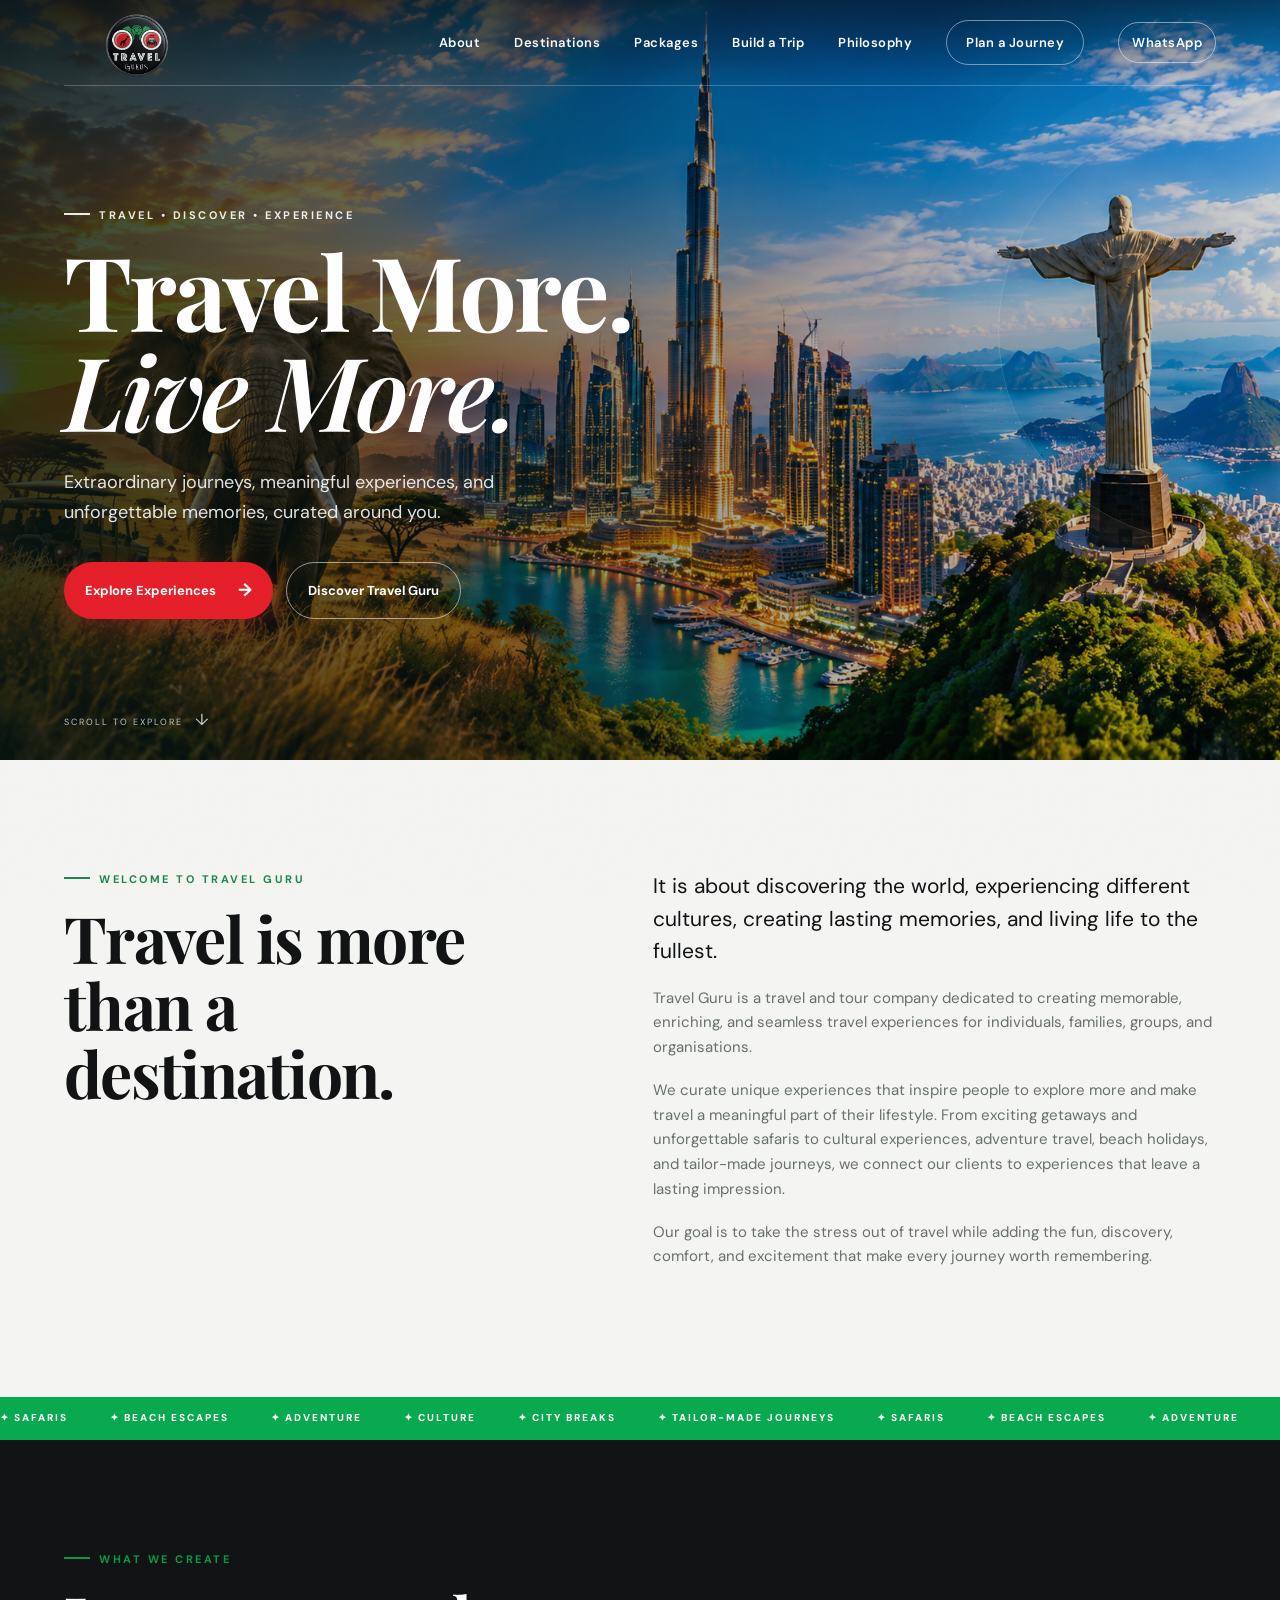
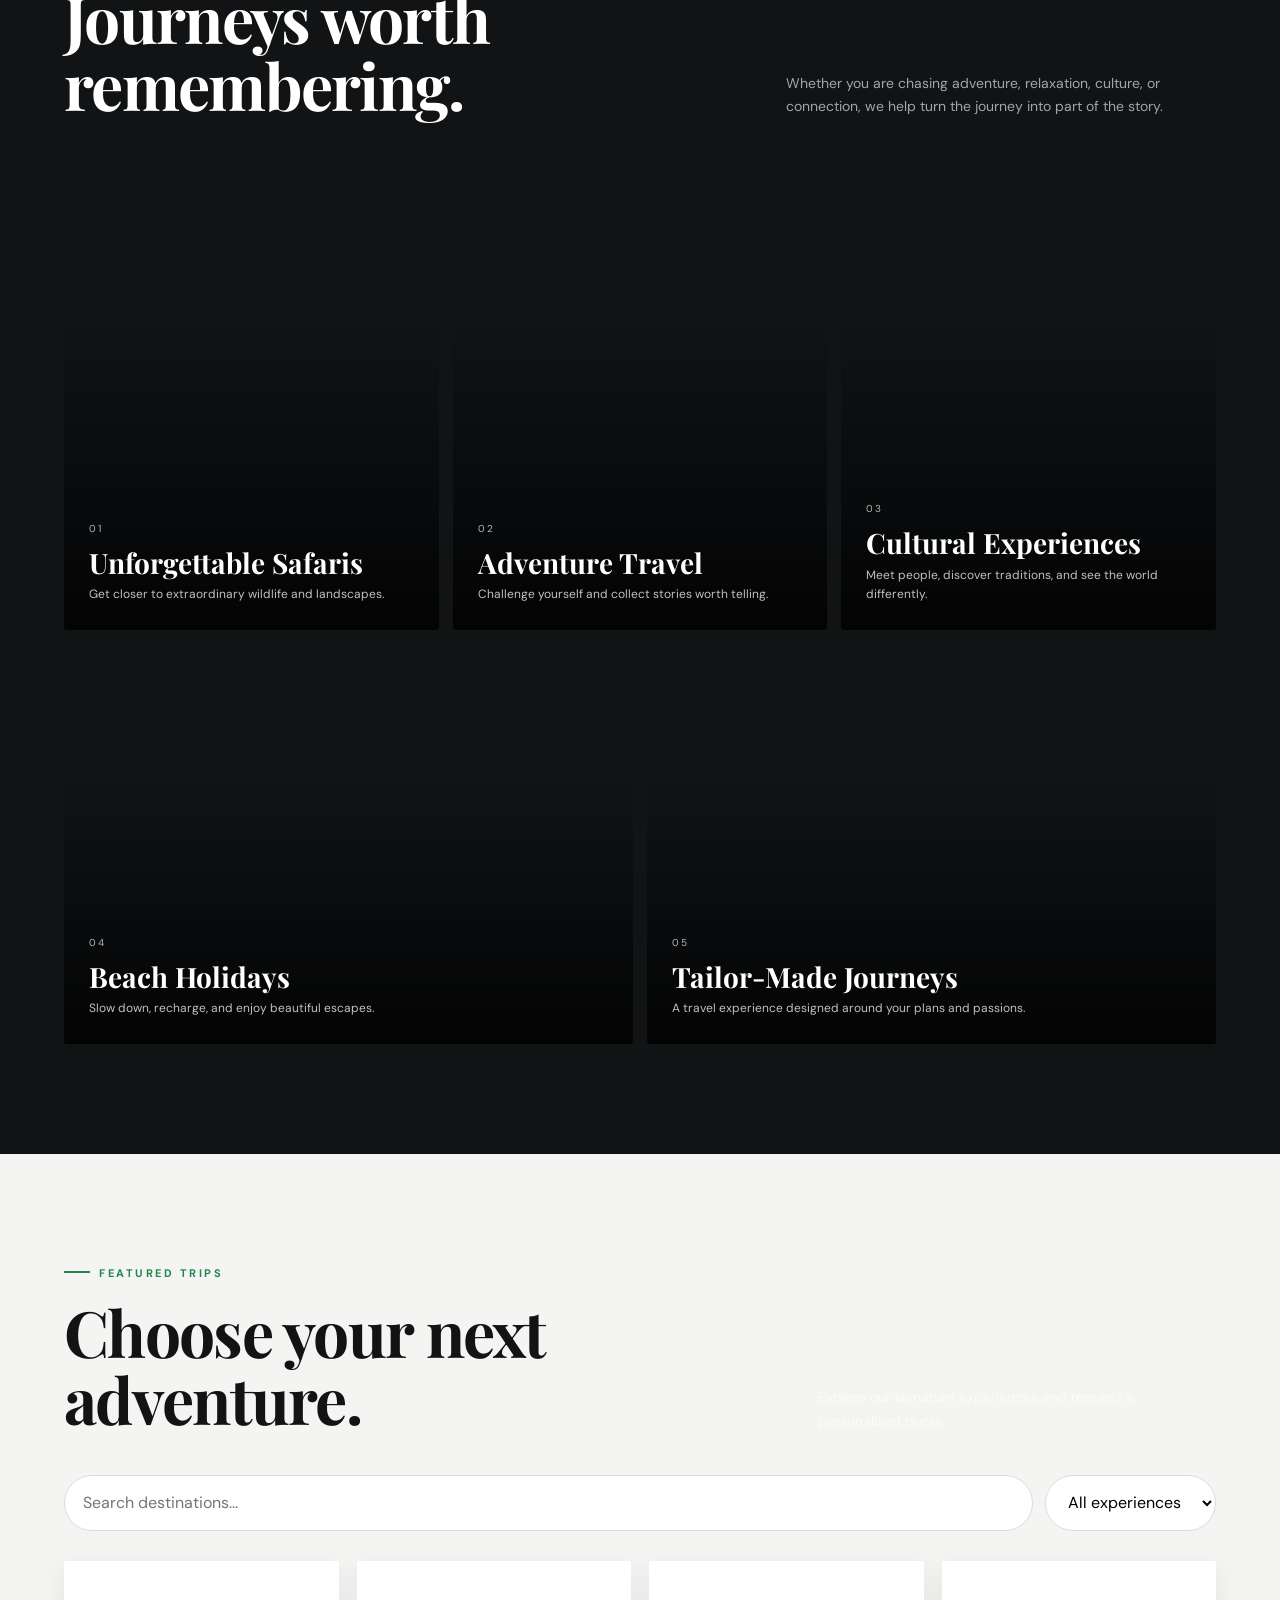
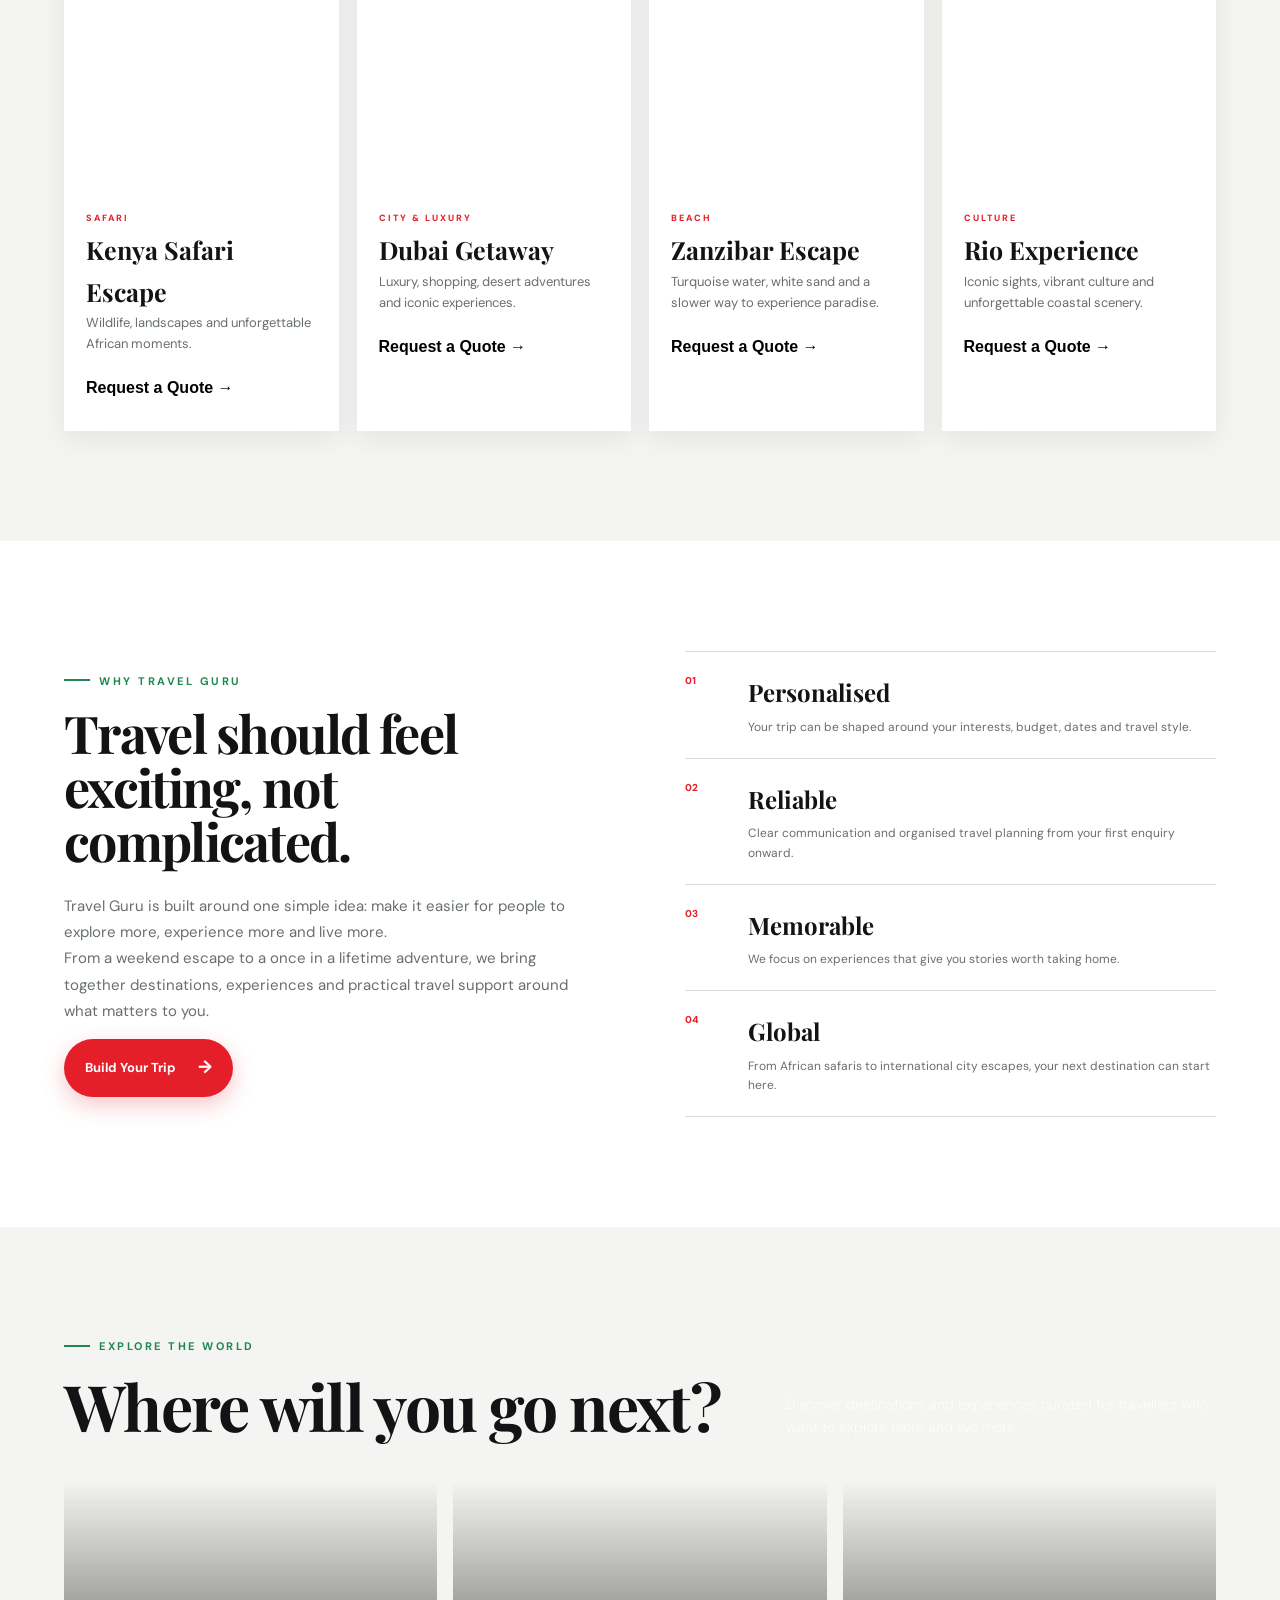
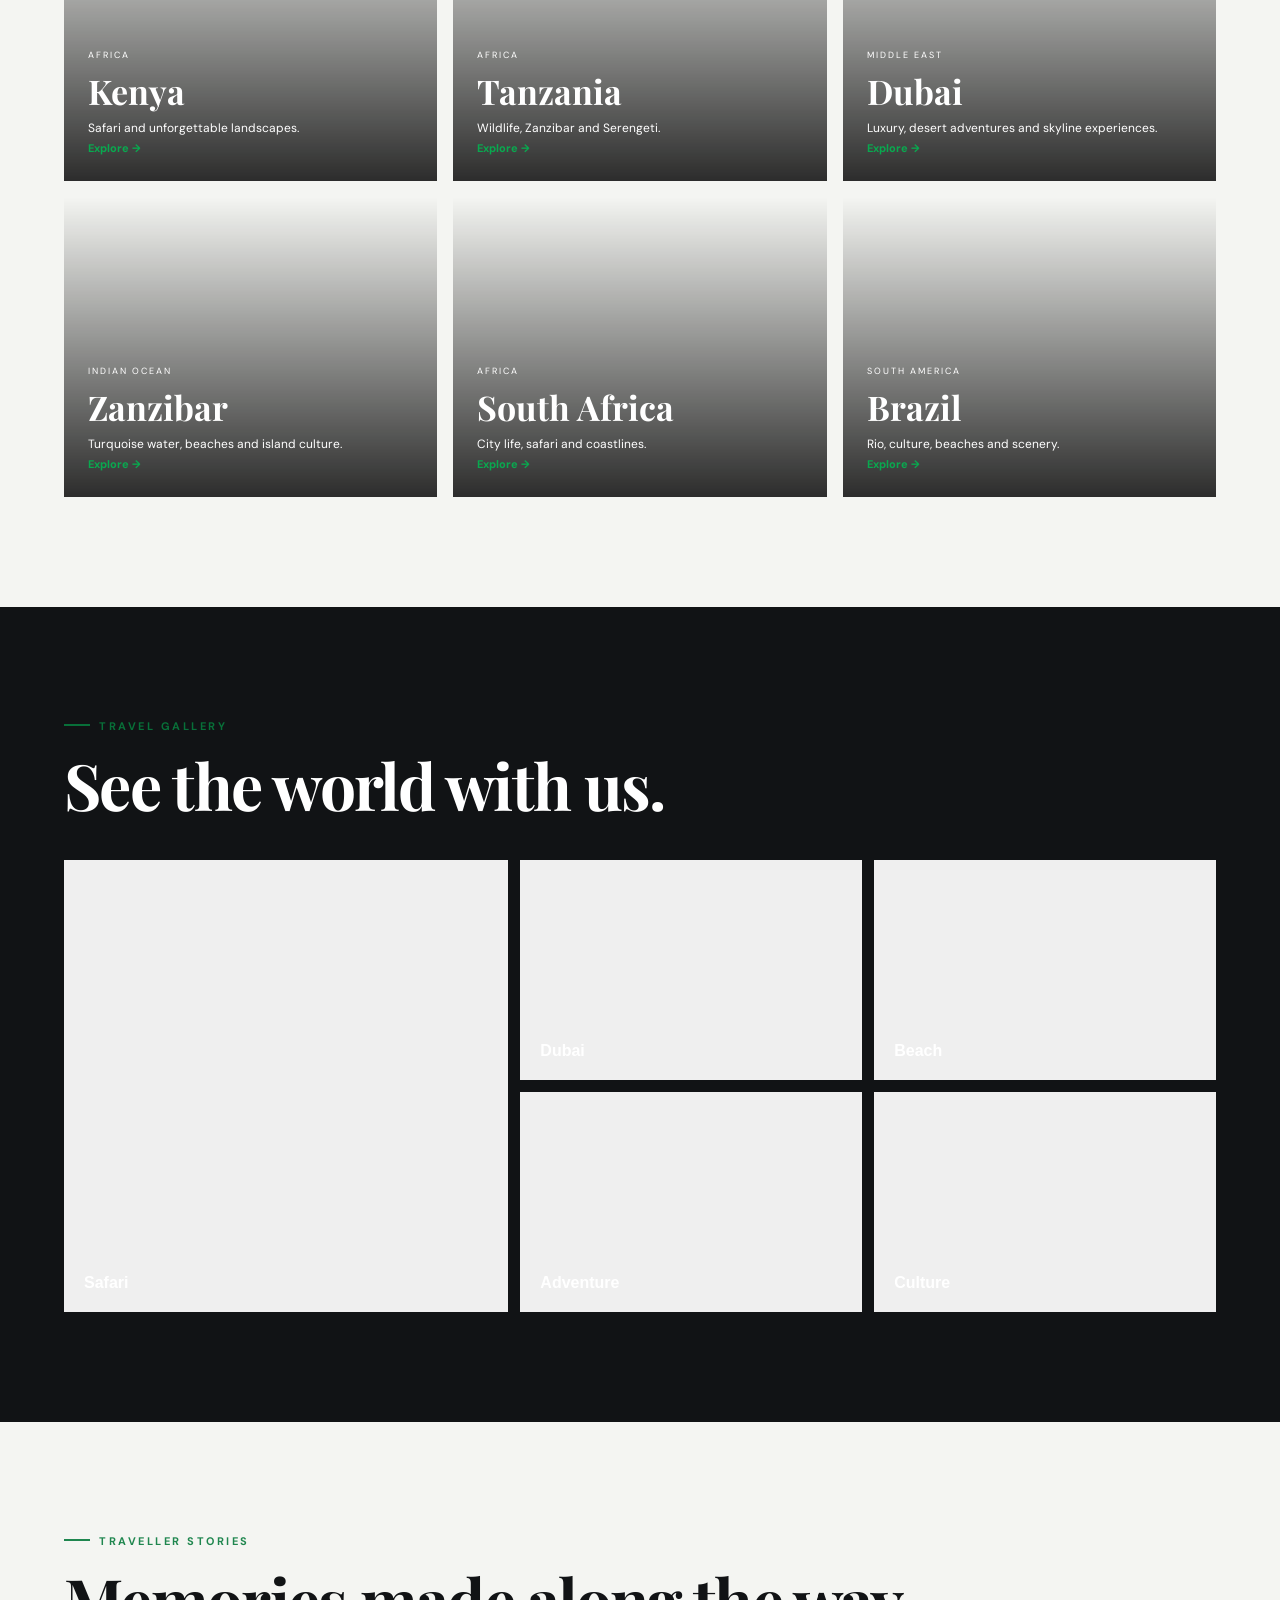
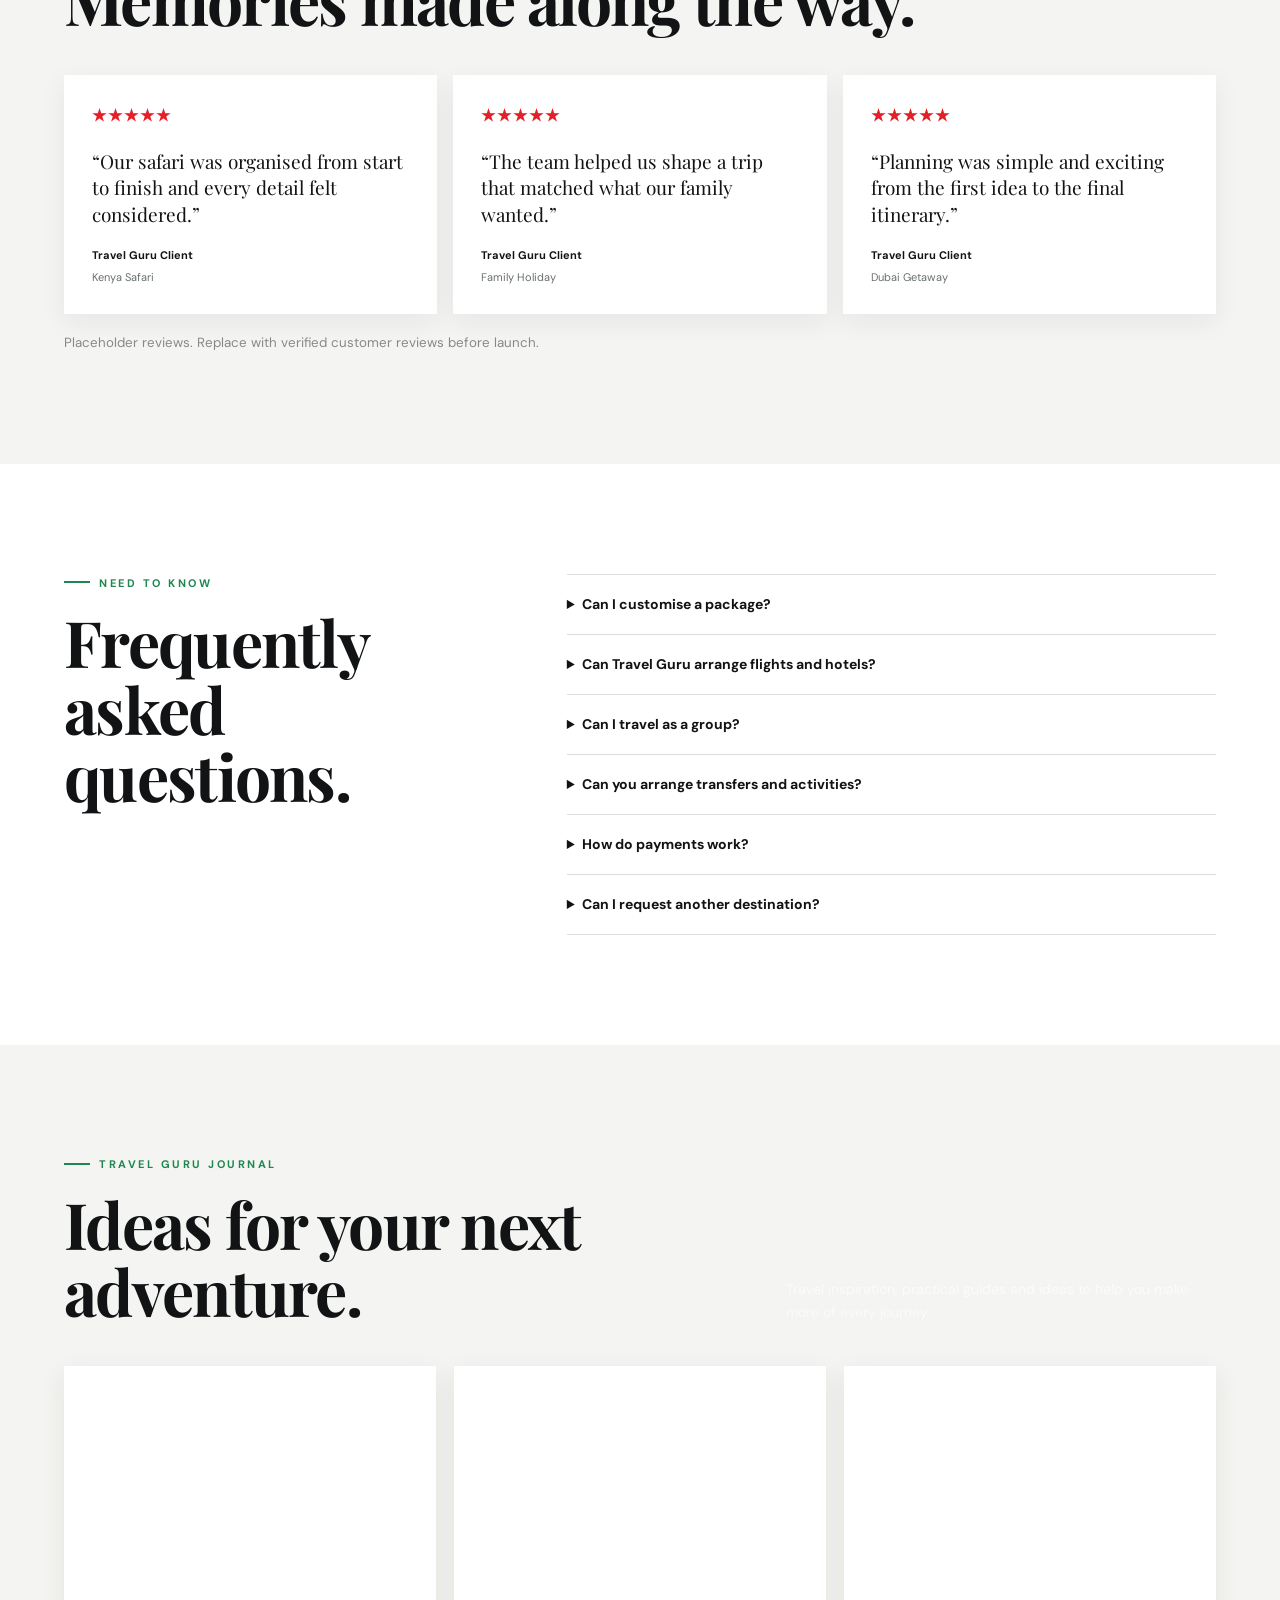
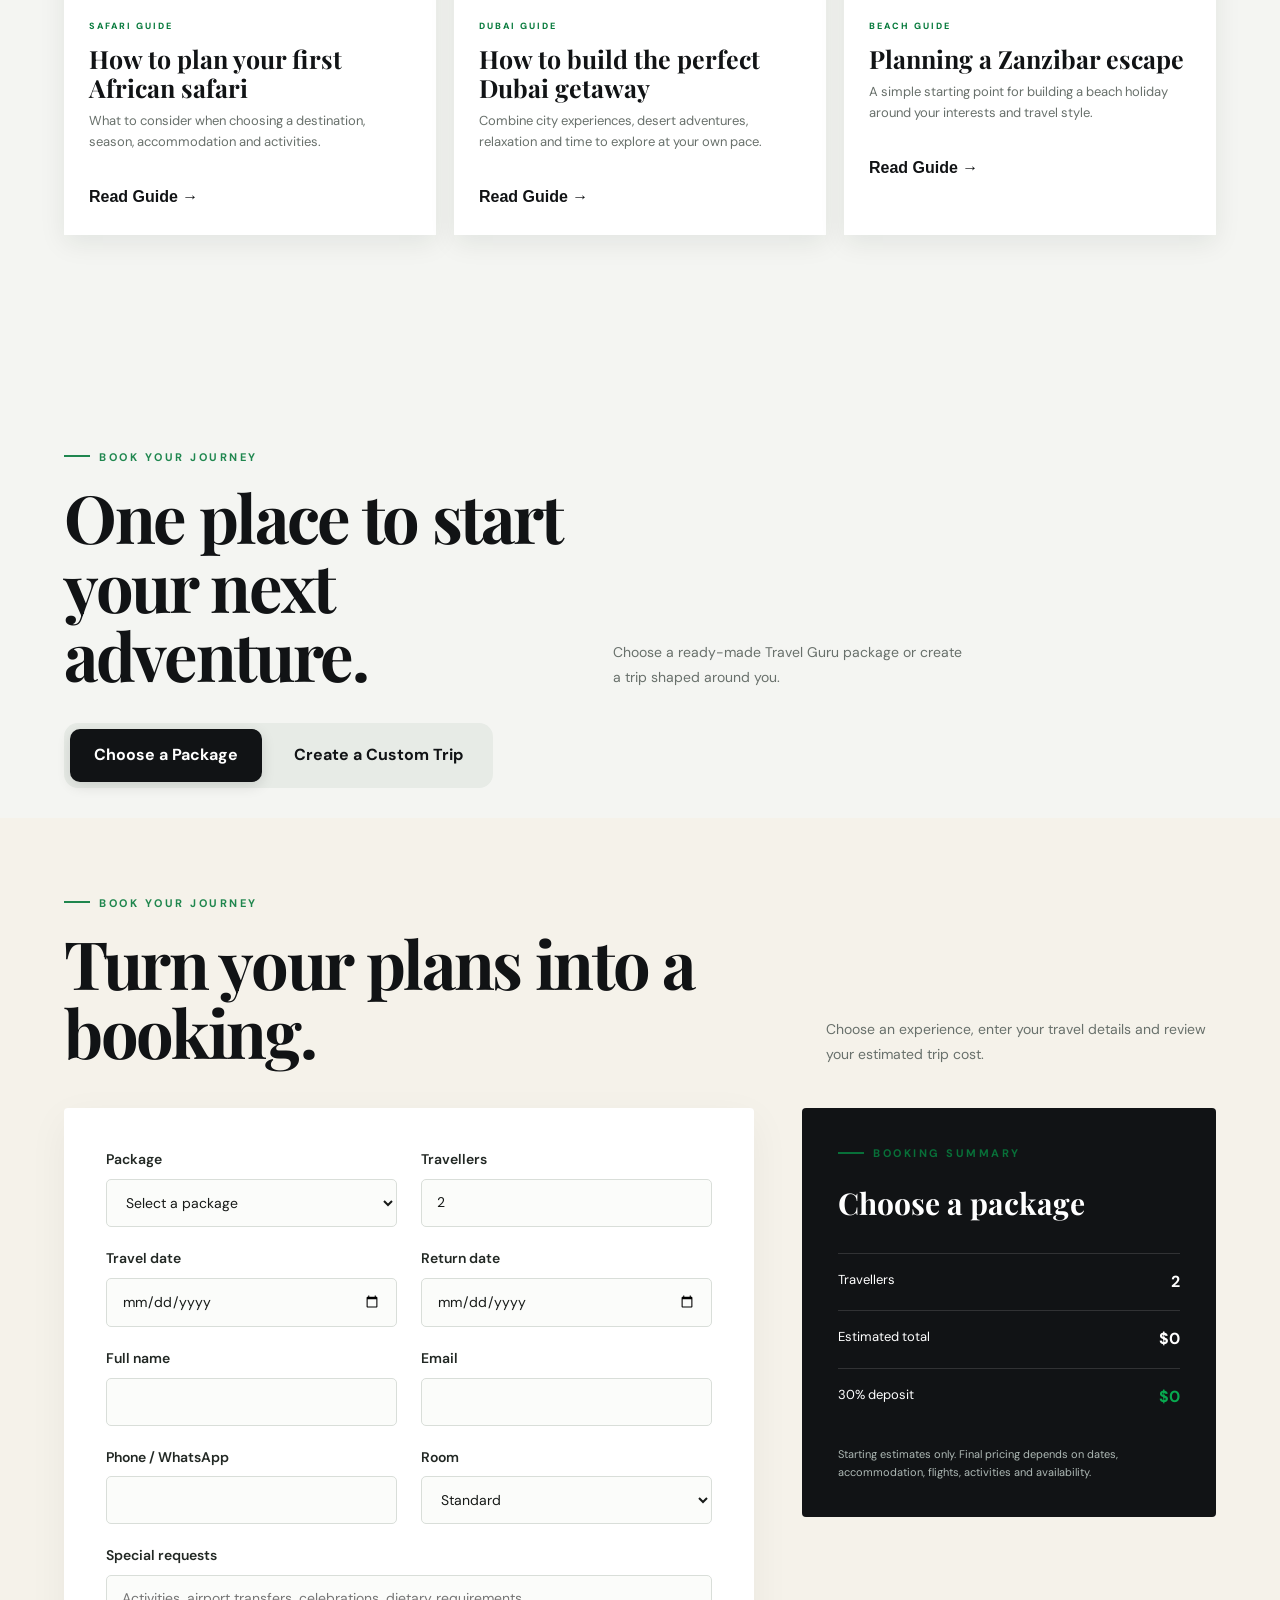
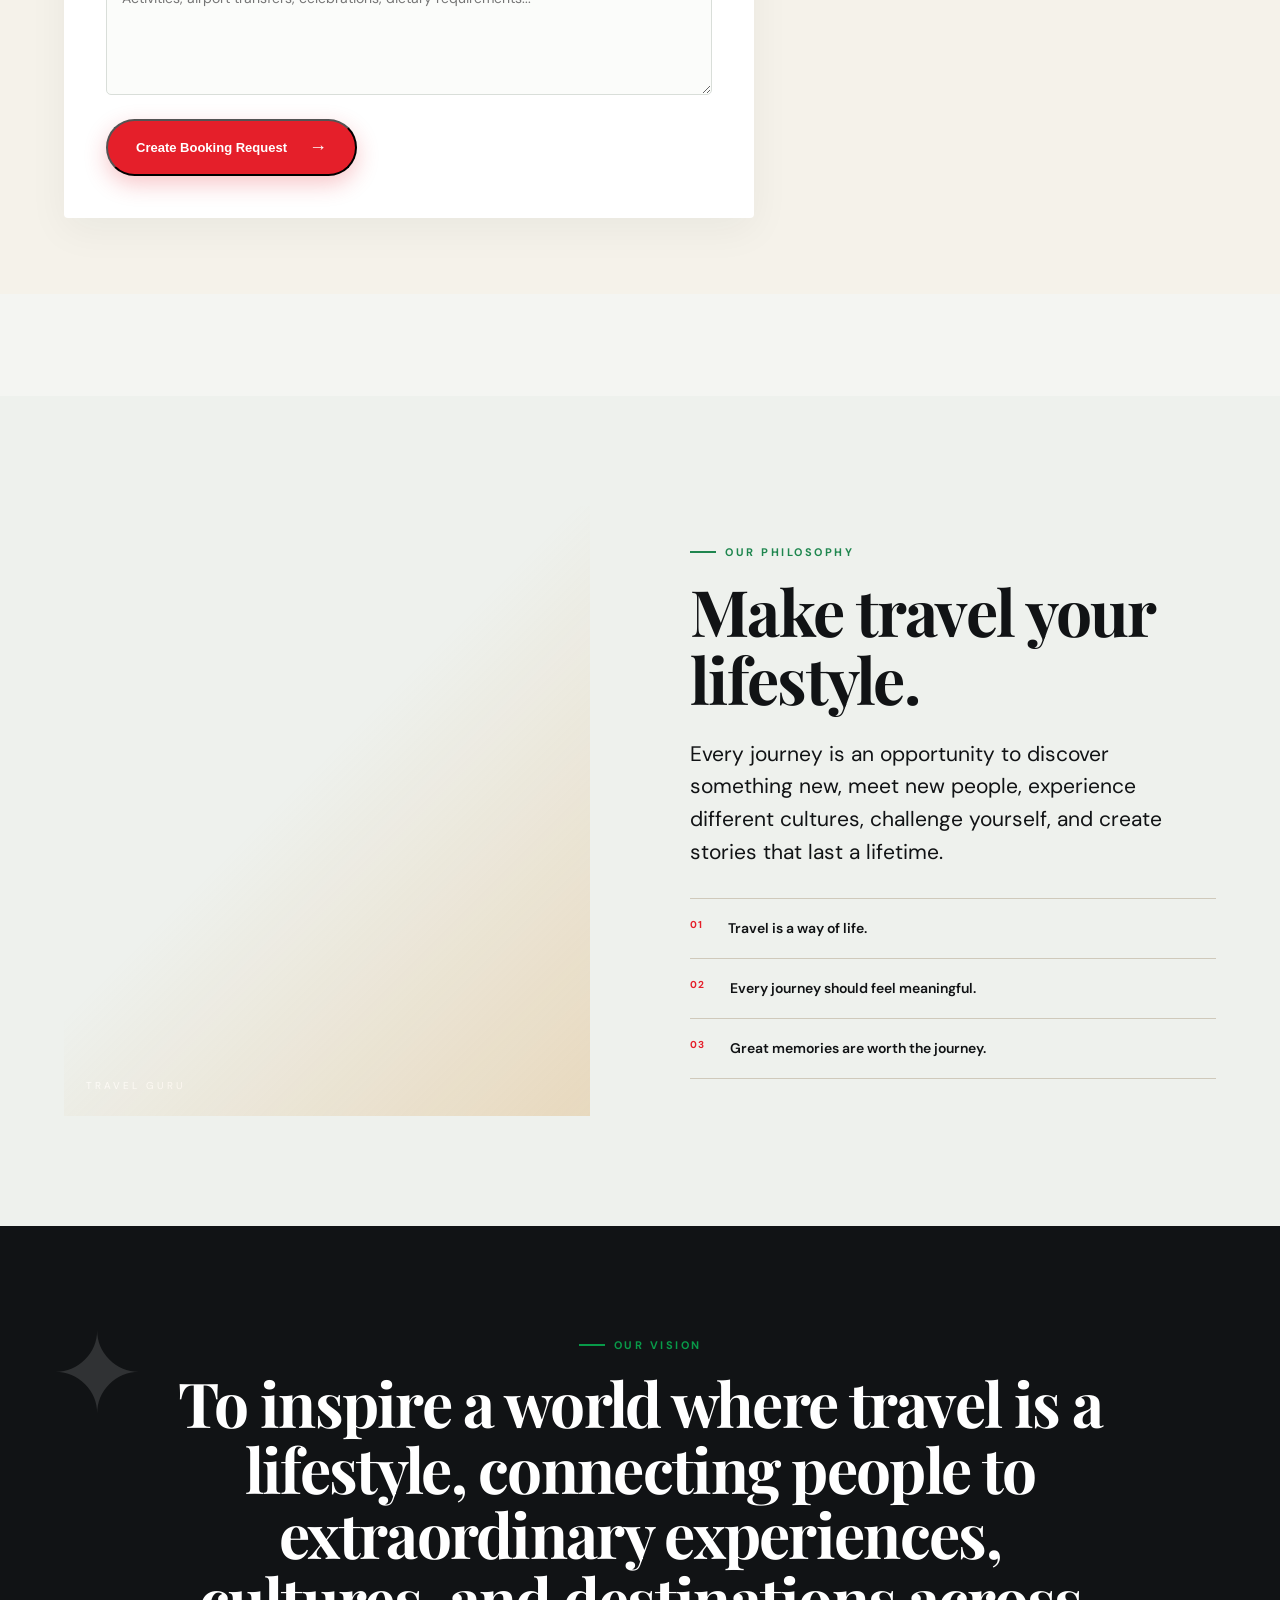
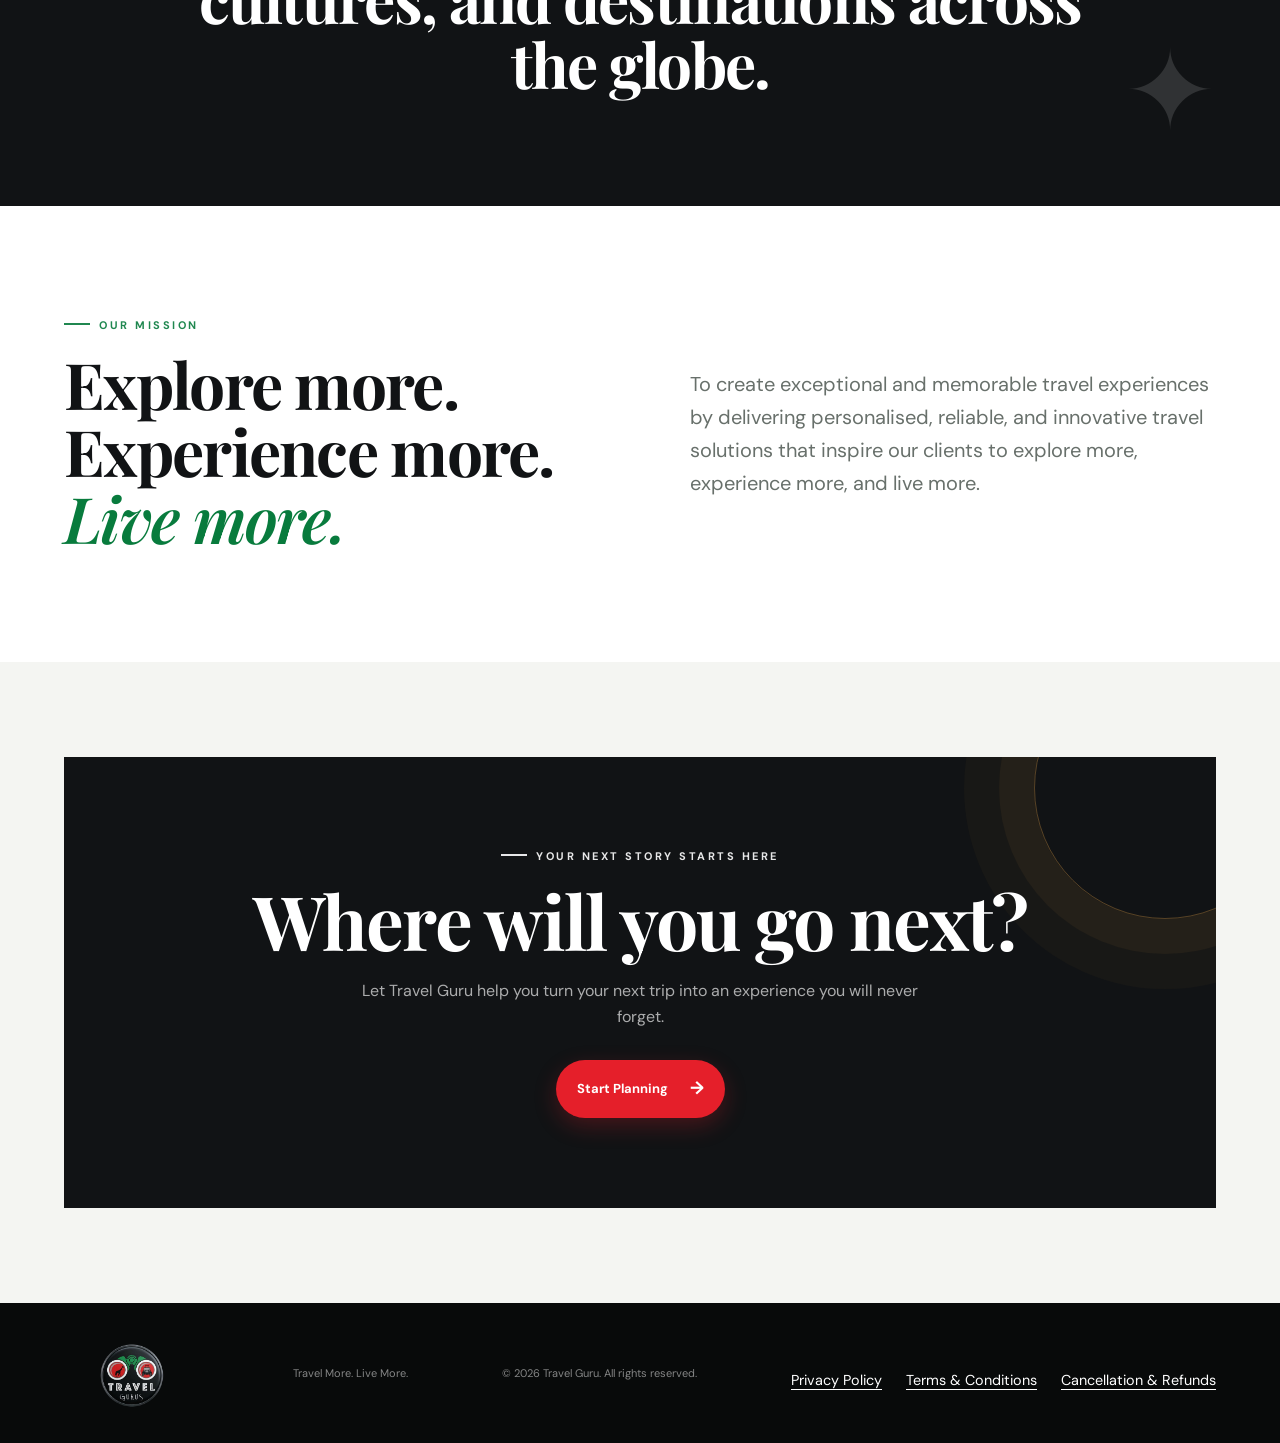
==== index.html @ ee752997 "Add files via upload" ====
<!DOCTYPE html>
<html lang="en">
<head>
  <meta charset="UTF-8">
  <meta name="viewport" content="width=device-width, initial-scale=1.0">
  <meta name="description" content="Travel Guru, Travel More. Live More. Discover extraordinary destinations, cultures and unforgettable experiences.">
  <title>Travel Guru | Travel More. Live More.</title>
  <link rel="preconnect" href="https://fonts.googleapis.com">
  <link rel="preconnect" href="https://fonts.gstatic.com" crossorigin>
  <link href="https://fonts.googleapis.com/css2?family=DM+Sans:wght@400;500;600;700&family=Playfair+Display:wght@600;700&display=swap" rel="stylesheet">
  <link rel="stylesheet" href="style.css"> <link rel="stylesheet" href="legal.css">
</head>
<body>
  <header class="site-header" id="top">
    <nav class="nav container">
      <a class="brand logo-brand" href="#top" aria-label="Travel Guru home"><img src="travel-guru-logo.png" alt="Travel Guru"></a>
      <button class="menu-toggle" aria-label="Open navigation" aria-expanded="false">☰</button>
      <div class="nav-links">
        <a href="#about">About</a><a href="#destinations">Destinations</a><a href="#packages">Packages</a><a href="#trip-builder">Build a Trip</a>
        <a href="#philosophy">Philosophy</a>
        <a href="#booking" class="nav-cta">Plan a Journey</a><a class="nav-wa" id="navWhatsApp" href="#" target="_blank" rel="noopener">WhatsApp</a>
      </div>
    </nav>
  </header>

  <main>
    <section class="hero">
      <div class="hero-overlay"></div>
      <div class="container hero-content">
        <p class="eyebrow">TRAVEL • DISCOVER • EXPERIENCE</p>
        <h1>Travel More.<br><em>Live More.</em></h1>
        <p class="hero-text">Extraordinary journeys, meaningful experiences, and unforgettable memories, curated around you.</p>
        <div class="hero-actions">
          <a href="#experiences" class="btn btn-primary">Explore Experiences <span>→</span></a>
          <a href="#about" class="btn btn-ghost">Discover Travel Guru</a>
        </div>
      </div>
      <div class="scroll-hint">SCROLL TO EXPLORE <span>↓</span></div>
    </section>

    <section class="intro section" id="about">
      <div class="container intro-grid">
        <div>
          <p class="eyebrow accent">WELCOME TO TRAVEL GURU</p>
          <h2>Travel is more than a destination.</h2>
        </div>
        <div class="intro-copy">
          <p class="lead">It is about discovering the world, experiencing different cultures, creating lasting memories, and living life to the fullest.</p>
          <p>Travel Guru is a travel and tour company dedicated to creating memorable, enriching, and seamless travel experiences for individuals, families, groups, and organisations.</p>
          <p>We curate unique experiences that inspire people to explore more and make travel a meaningful part of their lifestyle. From exciting getaways and unforgettable safaris to cultural experiences, adventure travel, beach holidays, and tailor-made journeys, we connect our clients to experiences that leave a lasting impression.</p>
          <p>Our goal is to take the stress out of travel while adding the fun, discovery, comfort, and excitement that make every journey worth remembering.</p>
        </div>
      </div>
    </section>


    <div class="ticker" aria-label="Travel Guru experiences">
      <div class="ticker-track">
        <span>✦ SAFARIS</span><span>✦ BEACH ESCAPES</span><span>✦ ADVENTURE</span><span>✦ CULTURE</span><span>✦ CITY BREAKS</span><span>✦ TAILOR-MADE JOURNEYS</span>
        <span>✦ SAFARIS</span><span>✦ BEACH ESCAPES</span><span>✦ ADVENTURE</span><span>✦ CULTURE</span><span>✦ CITY BREAKS</span><span>✦ TAILOR-MADE JOURNEYS</span>
      </div>
    </div>

    <section class="experiences section" id="experiences">
      <div class="container">
        <div class="section-heading">
          <div>
            <p class="eyebrow">WHAT WE CREATE</p>
            <h2>Journeys worth remembering.</h2>
          </div>
          <p>Whether you are chasing adventure, relaxation, culture, or connection, we help turn the journey into part of the story.</p>
        </div>
        <div class="cards">
          <article class="experience-card card-safari">
            <div class="card-shade"></div>
            <div class="card-content">
              <span>01</span>
              <h3>Unforgettable Safaris</h3>
              <p>Get closer to extraordinary wildlife and landscapes.</p>
            </div>
          </article>
          <article class="experience-card card-adventure">
            <div class="card-shade"></div>
            <div class="card-content">
              <span>02</span>
              <h3>Adventure Travel</h3>
              <p>Challenge yourself and collect stories worth telling.</p>
            </div>
          </article>
          <article class="experience-card card-culture">
            <div class="card-shade"></div>
            <div class="card-content">
              <span>03</span>
              <h3>Cultural Experiences</h3>
              <p>Meet people, discover traditions, and see the world differently.</p>
            </div>
          </article>
          <article class="experience-card card-beach">
            <div class="card-shade"></div>
            <div class="card-content">
              <span>04</span>
              <h3>Beach Holidays</h3>
              <p>Slow down, recharge, and enjoy beautiful escapes.</p>
            </div>
          </article>
          <article class="experience-card card-tailor">
            <div class="card-shade"></div>
            <div class="card-content">
              <span>05</span>
              <h3>Tailor-Made Journeys</h3>
              <p>A travel experience designed around your plans and passions.</p>
            </div>
          </article>
        </div>
      </div>
    </section>

    <section class="packages section" id="packages"><div class="container"><div class="section-heading dark-heading"><div><p class="eyebrow accent">FEATURED TRIPS</p><h2>Choose your next adventure.</h2></div><p>Explore our signature experiences and request a personalised quote.</p></div><div class="package-tools"><input id="packageSearch" type="search" placeholder="Search destinations..."><select id="packageType"><option value="all">All experiences</option><option value="safari">Safari</option><option value="city">City & Luxury</option><option value="beach">Beach</option><option value="culture">Culture</option></select></div><div class="package-grid" id="packageGrid">
<article class="package-card" data-type="safari" data-search="kenya safari"><div class="package-photo kenya"></div><div class="package-body"><span class="package-tag">SAFARI</span><h3>Kenya Safari Escape</h3><p>Wildlife, landscapes and unforgettable African moments.</p><button class="package-btn" data-destination="Kenya Safari">Request a Quote →</button></div></article>
<article class="package-card" data-type="city" data-search="dubai uae luxury"><div class="package-photo dubai"></div><div class="package-body"><span class="package-tag">CITY & LUXURY</span><h3>Dubai Getaway</h3><p>Luxury, shopping, desert adventures and iconic experiences.</p><button class="package-btn" data-destination="Dubai">Request a Quote →</button></div></article>
<article class="package-card" data-type="beach" data-search="zanzibar beach"><div class="package-photo zanzibar"></div><div class="package-body"><span class="package-tag">BEACH</span><h3>Zanzibar Escape</h3><p>Turquoise water, white sand and a slower way to experience paradise.</p><button class="package-btn" data-destination="Zanzibar">Request a Quote →</button></div></article>
<article class="package-card" data-type="culture" data-search="rio brazil"><div class="package-photo rio"></div><div class="package-body"><span class="package-tag">CULTURE</span><h3>Rio Experience</h3><p>Iconic sights, vibrant culture and unforgettable coastal scenery.</p><button class="package-btn" data-destination="Rio de Janeiro">Request a Quote →</button></div></article></div><p class="no-results" id="noResults">No matching experiences found.</p></div></section>
<section class="about-travel-guru section" id="about"><div class="container about-grid"><div class="about-copy"><p class="eyebrow accent">WHY TRAVEL GURU</p><h2>Travel should feel exciting, not complicated.</h2><p>Travel Guru is built around one simple idea: make it easier for people to explore more, experience more and live more.</p><p>From a weekend escape to a once in a lifetime adventure, we bring together destinations, experiences and practical travel support around what matters to you.</p><a class="btn btn-primary" href="#trip-builder">Build Your Trip <span>→</span></a></div><div class="about-features"><article><span>01</span><div><h3>Personalised</h3><p>Your trip can be shaped around your interests, budget, dates and travel style.</p></div></article><article><span>02</span><div><h3>Reliable</h3><p>Clear communication and organised travel planning from your first enquiry onward.</p></div></article><article><span>03</span><div><h3>Memorable</h3><p>We focus on experiences that give you stories worth taking home.</p></div></article><article><span>04</span><div><h3>Global</h3><p>From African safaris to international city escapes, your next destination can start here.</p></div></article></div></div></section><section class="destinations section" id="destinations"><div class="container"><div class="section-heading"><div><p class="eyebrow accent">EXPLORE THE WORLD</p><h2>Where will you go next?</h2></div><p>Discover destinations and experiences curated for travellers who want to explore more and live more.</p></div><div class="destination-grid">
<a class="destination-card kenya" href="#booking"><span>AFRICA</span><h3>Kenya</h3><p>Safari and unforgettable landscapes.</p><b>Explore →</b></a>
<a class="destination-card tanzania" href="#booking"><span>AFRICA</span><h3>Tanzania</h3><p>Wildlife, Zanzibar and Serengeti.</p><b>Explore →</b></a>
<a class="destination-card dubai" href="#booking"><span>MIDDLE EAST</span><h3>Dubai</h3><p>Luxury, desert adventures and skyline experiences.</p><b>Explore →</b></a>
<a class="destination-card zanzibar" href="#booking"><span>INDIAN OCEAN</span><h3>Zanzibar</h3><p>Turquoise water, beaches and island culture.</p><b>Explore →</b></a>
<a class="destination-card southafrica" href="#booking"><span>AFRICA</span><h3>South Africa</h3><p>City life, safari and coastlines.</p><b>Explore →</b></a>
<a class="destination-card brazil" href="#booking"><span>SOUTH AMERICA</span><h3>Brazil</h3><p>Rio, culture, beaches and scenery.</p><b>Explore →</b></a></div></div></section>
<section class="gallery section" id="gallery"><div class="container"><div class="section-heading"><div><p class="eyebrow accent">TRAVEL GALLERY</p><h2>See the world with us.</h2></div></div><div class="gallery-grid"><button class="gallery-item g1" data-gallery="Safari">Safari</button><button class="gallery-item g2" data-gallery="Dubai">Dubai</button><button class="gallery-item g3" data-gallery="Beach">Beach</button><button class="gallery-item g4" data-gallery="Adventure">Adventure</button><button class="gallery-item g5" data-gallery="Culture">Culture</button></div></div></section>
<section class="testimonials section" id="testimonials"><div class="container"><div class="section-heading"><div><p class="eyebrow accent">TRAVELLER STORIES</p><h2>Memories made along the way.</h2></div></div><div class="testimonial-grid"><article><b>★★★★★</b><p>“Our safari was organised from start to finish and every detail felt considered.”</p><strong>Travel Guru Client</strong><small>Kenya Safari</small></article><article><b>★★★★★</b><p>“The team helped us shape a trip that matched what our family wanted.”</p><strong>Travel Guru Client</strong><small>Family Holiday</small></article><article><b>★★★★★</b><p>“Planning was simple and exciting from the first idea to the final itinerary.”</p><strong>Travel Guru Client</strong><small>Dubai Getaway</small></article></div><small class="review-note">Placeholder reviews. Replace with verified customer reviews before launch.</small></div></section>
<section class="faq section" id="faq"><div class="container faq-grid"><div><p class="eyebrow accent">NEED TO KNOW</p><h2>Frequently asked questions.</h2></div><div class="faq-list">
<details><summary>Can I customise a package?</summary><p>Yes. Use Build Your Trip or send us your destination, dates, experiences and budget.</p></details>
<details><summary>Can Travel Guru arrange flights and hotels?</summary><p>These can be included in a proposal where available, with inclusions clearly shown.</p></details>
<details><summary>Can I travel as a group?</summary><p>Yes. We can prepare trips for couples, families, friends and corporate groups.</p></details>
<details><summary>Can you arrange transfers and activities?</summary><p>Yes. Add your requirements to the booking or custom trip form.</p></details>
<details><summary>How do payments work?</summary><p>Payment options will be added once the preferred payment provider is confirmed.</p></details>
<details><summary>Can I request another destination?</summary><p>Yes. Choose Other or I'm open to ideas and tell us what you have in mind.</p></details>
</div></div></section><div class="lightbox" id="lightbox"><button id="closeLightbox">×</button><div id="lightboxImage"></div><h3 id="lightboxTitle"></h3></div>

<section class="journal section" id="journal">
  <div class="container">
    <div class="section-heading dark-heading">
      <div>
        <p class="eyebrow accent">TRAVEL GURU JOURNAL</p>
        <h2>Ideas for your next adventure.</h2>
      </div>
      <p>Travel inspiration, practical guides and ideas to help you make more of every journey.</p>
    </div>
    <div class="journal-grid">
      <article class="journal-card">
        <div class="journal-image journal-safari"></div>
        <div class="journal-body">
          <span>SAFARI GUIDE</span>
          <h3>How to plan your first African safari</h3>
          <p>What to consider when choosing a destination, season, accommodation and activities.</p>
          <button class="read-article" data-article="safari">Read Guide →</button>
        </div>
      </article>
      <article class="journal-card">
        <div class="journal-image journal-dubai"></div>
        <div class="journal-body">
          <span>DUBAI GUIDE</span>
          <h3>How to build the perfect Dubai getaway</h3>
          <p>Combine city experiences, desert adventures, relaxation and time to explore at your own pace.</p>
          <button class="read-article" data-article="dubai">Read Guide →</button>
        </div>
      </article>
      <article class="journal-card">
        <div class="journal-image journal-zanzibar"></div>
        <div class="journal-body">
          <span>BEACH GUIDE</span>
          <h3>Planning a Zanzibar escape</h3>
          <p>A simple starting point for building a beach holiday around your interests and travel style.</p>
          <button class="read-article" data-article="zanzibar">Read Guide →</button>
        </div>
      </article>
    </div>
  </div>
</section>

<div class="article-modal" id="articleModal" aria-hidden="true">
  <div class="article-panel">
    <button id="closeArticle" aria-label="Close article">×</button>
    <span class="eyebrow accent" id="articleCategory"></span>
    <h2 id="articleTitle"></h2>
    <div id="articleContent"></div>
    <a class="btn btn-primary" href="#trip-builder" id="articlePlan">Plan This Trip <span>→</span></a>
  </div>
</div>
<section class="journey-hub section" id="booking">
  <div class="container">
    <div class="section-heading dark-heading journey-heading">
      <div><p class="eyebrow accent">BOOK YOUR JOURNEY</p><h2>One place to start your next adventure.</h2></div>
      <p>Choose a ready-made Travel Guru package or create a trip shaped around you.</p>
    </div>
    <div class="journey-switch" role="tablist" aria-label="Choose how to plan your journey">
      <button type="button" class="journey-tab active" id="packageTab" role="tab" aria-selected="true" aria-controls="packagePanel" data-journey="package">Choose a Package</button>
      <button type="button" class="journey-tab" id="customTab" role="tab" aria-selected="false" aria-controls="customTripPanel" data-journey="custom">Create a Custom Trip</button>
    </div>
  </div>
  <div class="journey-panel trip-builder section" id="customTripPanel" hidden><div class="container"><div class="section-heading dark-heading"><div><p class="eyebrow accent">CREATE A CUSTOM TRIP</p><h2>Create a journey around you.</h2></div><p>Tell us what you want from your trip and Travel Guru will turn your ideas into a personalised travel proposal.</p></div><div class="builder-grid"><form id="tripBuilderForm" class="builder-form"><div class="builder-step"><span>01</span><div><h3>Where do you want to go?</h3><select id="tbDestination" required><option value="">Choose a destination</option><option>Kenya</option><option>Tanzania</option><option>Dubai</option><option>Zanzibar</option><option>South Africa</option><option>Brazil</option><option>I'm open to ideas</option></select></div></div><div class="builder-step"><span>02</span><div><h3>How long?</h3><div class="choice-row"><label><input type="radio" name="duration" value="3 to 5 days" required> 3 to 5 days</label><label><input type="radio" name="duration" value="6 to 10 days"> 6 to 10 days</label><label><input type="radio" name="duration" value="10+ days"> 10+ days</label></div></div></div><div class="builder-step"><span>03</span><div><h3>What kind of experience?</h3><div class="check-grid"><label><input type="checkbox" value="Safari"> Safari</label><label><input type="checkbox" value="Beach"> Beach</label><label><input type="checkbox" value="Luxury"> Luxury</label><label><input type="checkbox" value="Adventure"> Adventure</label><label><input type="checkbox" value="Culture"> Culture</label><label><input type="checkbox" value="Shopping"> Shopping</label></div></div></div><div class="builder-step"><span>04</span><div><h3>Who are you travelling with?</h3><select id="tbGroup"><option>Solo</option><option>Couple</option><option>Family</option><option>Friends</option><option>Corporate / Group</option></select><input id="tbTravellers" type="number" min="1" max="100" value="2" placeholder="Number of travellers"></div></div><div class="builder-step"><span>05</span><div><h3>What's your approximate budget?</h3><select id="tbBudget"><option>Under $1,000 per person</option><option>$1,000 to $2,500 per person</option><option>$2,500 to $5,000 per person</option><option>$5,000+ per person</option><option>I'm not sure yet</option></select></div></div><div class="builder-step"><span>06</span><div><h3>How can we contact you?</h3><label>Your name<input name="contactName" id="tbName" required autocomplete="name"></label><label>Email address<input name="contactEmail" id="tbEmail" type="email" required autocomplete="email"></label><label>Phone / WhatsApp<input name="contactPhone" id="tbPhone" required autocomplete="tel"></label></div></div><button class="btn btn-primary" type="submit">Build My Trip <span>→</span></button></form><aside class="trip-preview" id="tripPreview"><p class="eyebrow accent">YOUR TRIP IDEA</p><div class="preview-icon">✈</div><h3 id="previewTitle">Your adventure starts here.</h3><p id="previewText">Complete the questions and we'll prepare a personalised trip brief.</p><div class="preview-tags" id="previewTags"></div><div class="preview-total" id="previewTotal"></div></aside></div></div></div><div class="journey-panel checkout section" id="packagePanel"><div class="container"><div class="section-heading dark-heading"><div><p class="eyebrow accent">BOOK YOUR JOURNEY</p><h2>Turn your plans into a booking.</h2></div><p>Choose an experience, enter your travel details and review your estimated trip cost.</p></div><div class="checkout-grid"><form class="checkout-form" id="checkoutForm"><div class="form-row"><label>Package<select id="bookPackage" name="package" required><option value="">Select a package</option><option value="Kenya Safari Escape" data-price="850">Kenya Safari Escape · From $850/person</option><option value="Dubai Getaway" data-price="1100">Dubai Getaway · From $1,100/person</option><option value="Zanzibar Escape" data-price="650">Zanzibar Escape · From $650/person</option><option value="Rio Experience" data-price="1250">Rio Experience · From $1,250/person</option></select></label><label>Travellers<input id="bookTravellers" name="travellers" type="number" min="1" max="30" value="2" required></label></div><div class="form-row"><label>Travel date<input name="date" type="date" required></label><label>Return date<input name="returnDate" type="date" required></label></div><div class="form-row"><label>Full name<input name="name" required></label><label>Email<input name="email" type="email" required></label></div><div class="form-row"><label>Phone / WhatsApp<input name="phone" required></label><label>Room<select name="room"><option>Standard</option><option>Premium</option><option>Luxury</option></select></label></div><label>Special requests<textarea name="notes" rows="4" placeholder="Activities, airport transfers, celebrations, dietary requirements..."></textarea></label><button class="btn btn-primary" type="submit">Create Booking Request <span>→</span></button></form><aside class="booking-summary"><p class="eyebrow accent">BOOKING SUMMARY</p><h3 id="summaryPackage">Choose a package</h3><div class="summary-line"><span>Travellers</span><strong id="summaryTravellers">2</strong></div><div class="summary-line"><span>Estimated total</span><strong id="summaryTotal">$0</strong></div><div class="summary-line deposit"><span>30% deposit</span><strong id="summaryDeposit">$0</strong></div><p class="summary-note">Starting estimates only. Final pricing depends on dates, accommodation, flights, activities and availability.</p></aside></div><div class="booking-confirmation" id="bookingConfirmation"><div class="confirmation-icon">✓</div><p class="eyebrow accent">BOOKING REQUEST CREATED</p><h3>You're on your way.</h3><p>Your booking reference is <strong id="bookingReference"></strong>.</p><button class="btn btn-primary" id="emailBooking">Email Booking Details <span>→</span></button><a class="btn btn-whatsapp" id="bookingWhatsApp" target="_blank">Send Reference on WhatsApp <span>↗</span></a></div></div>
</section><!-- The enquiry dashboard is kept on the separate admin.html page. -->
<section class="values section" id="philosophy">
      <div class="container values-grid">
        <div class="values-image">
          <div class="image-label">TRAVEL GURU</div>
        </div>
        <div class="values-copy">
          <p class="eyebrow accent">OUR PHILOSOPHY</p>
          <h2>Make travel your lifestyle.</h2>
          <p class="lead">Every journey is an opportunity to discover something new, meet new people, experience different cultures, challenge yourself, and create stories that last a lifetime.</p>
          <div class="beliefs">
            <div><b>01</b><span>Travel is a way of life.</span></div>
            <div><b>02</b><span>Every journey should feel meaningful.</span></div>
            <div><b>03</b><span>Great memories are worth the journey.</span></div>
          </div>
        </div>
      </div>
    </section>

    <section class="vision section">
      <div class="container vision-inner">
        <p class="eyebrow">OUR VISION</p>
        <h2>To inspire a world where travel is a lifestyle, connecting people to extraordinary experiences, cultures, and destinations across the globe.</h2>
      </div>
    </section>

    <section class="mission section">
      <div class="container mission-grid">
        <div>
          <p class="eyebrow accent">OUR MISSION</p>
          <h2>Explore more.<br>Experience more.<br><em>Live more.</em></h2>
        </div>
        <p class="mission-copy">To create exceptional and memorable travel experiences by delivering personalised, reliable, and innovative travel solutions that inspire our clients to explore more, experience more, and live more.</p>
      </div>
    </section>

    <section class="cta section" id="contact">
      <div class="container cta-box">
        <p class="eyebrow">YOUR NEXT STORY STARTS HERE</p>
        <h2>Where will you go next?</h2>
        <p>Let Travel Guru help you turn your next trip into an experience you will never forget.</p>
        <a class="btn btn-primary" href="mailto:hello@travelguru.com">Start Planning <span>→</span></a>
      </div>
    </section>
  </main>

  <footer>
    <div class="container footer-inner">
      <a class="brand logo-brand" href="#top" aria-label="Travel Guru home"><img src="travel-guru-logo.png" alt="Travel Guru"></a>
      <p>Travel More. Live More.</p>
      <p>© <span id="year"></span> Travel Guru. All rights reserved.</p>
      <nav class="footer-legal" aria-label="Legal information">
        <a href="privacy-policy.html">Privacy Policy</a>
        <a href="terms-and-conditions.html">Terms &amp; Conditions</a>
        <a href="cancellation-refund-policy.html">Cancellation &amp; Refunds</a>
      </nav>
    </div>
  </footer>
  <script src="script.js"></script>
  <script type="module" src="backend.js"></script>
</body>
</html>
---- style.css ----
*{box-sizing:border-box;margin:0;padding:0}
:root{--ink:#111315;--muted:#68706b;--cream:#f4f5f2;--white:#fff;--accent:#e51f2a;--green:#08a94f;--green-dark:#087b3d;--line:#d9ded9}
html{scroll-behavior:smooth}
body{font-family:"DM Sans",sans-serif;color:var(--ink);background:var(--cream);line-height:1.65}
.container{width:min(1160px,90%);margin:auto}
.site-header{position:absolute;z-index:10;width:100%;top:0;color:white}
.nav{height:86px;display:flex;align-items:center;justify-content:space-between;border-bottom:1px solid rgba(255,255,255,.22)}
.brand{display:flex;align-items:center;gap:11px;color:inherit;text-decoration:none;font-size:15px;letter-spacing:2px;font-weight:600}
.brand strong{font-weight:700}
.brand-mark{display:grid;place-items:center;width:38px;height:38px;border:1px solid rgba(255,255,255,.7);border-radius:50%;font-size:11px;letter-spacing:0}
.nav-links{display:flex;align-items:center;gap:34px}
.nav-links a{color:white;text-decoration:none;font-size:13px;font-weight:600;letter-spacing:.5px}
.nav-cta{padding:11px 19px;border:1px solid rgba(255,255,255,.65);border-radius:100px}
.menu-toggle{display:none;background:none;border:0;color:white;font-size:26px}
.hero{min-height:760px;position:relative;display:flex;align-items:center;color:white;background:url("travel-guru-hero.png") center/cover}
.hero-overlay{position:absolute;inset:0;background:linear-gradient(90deg,rgba(7,22,18,.83),rgba(7,22,18,.32) 65%,rgba(7,22,18,.18))}
.hero-content{position:relative;padding-top:65px}
.eyebrow{font-size:11px;letter-spacing:2.5px;font-weight:700;opacity:.9;margin-bottom:16px}
.accent{color:#087b3d}
.hero h1{font-family:"Playfair Display",serif;font-size:clamp(60px,8vw,105px);line-height:.98;letter-spacing:-3px;max-width:800px}
.hero h1 em,.mission h2 em{font-style:italic;font-weight:600}
.hero-text{max-width:530px;font-size:18px;line-height:1.65;margin:28px 0 34px;color:rgba(255,255,255,.88)}
.hero-actions{display:flex;gap:13px;flex-wrap:wrap}
.btn{display:inline-flex;align-items:center;gap:22px;text-decoration:none;padding:14px 21px;border-radius:100px;font-size:13px;font-weight:700}
.btn-primary{background:var(--accent);color:#17130e}
.btn-ghost{border:1px solid rgba(255,255,255,.55);color:white}
.btn span{font-size:18px}
.scroll-hint{position:absolute;bottom:27px;left:5%;font-size:9px;letter-spacing:2px;opacity:.75}.scroll-hint span{font-size:16px;margin-left:8px}
.section{padding:110px 0}
.intro-grid{display:grid;grid-template-columns:1fr 1.15fr;gap:100px}
h2{font-family:"Playfair Display",serif;font-size:clamp(42px,5vw,66px);line-height:1.05;letter-spacing:-1.7px}
.intro-copy p{color:var(--muted);margin-bottom:18px;font-size:15px}
.intro-copy .lead,.lead{font-size:21px;line-height:1.55;color:var(--ink)}
.experiences{background:#10231f;color:white}
.section-heading{display:flex;justify-content:space-between;align-items:end;gap:50px;margin-bottom:42px}
.section-heading>p{max-width:430px;color:rgba(255,255,255,.62);font-size:14px}
.cards{display:grid;grid-template-columns:repeat(6,1fr);gap:14px}
.experience-card{position:relative;min-height:470px;border-radius:3px;overflow:hidden;background-position:center;background-size:cover;grid-column:span 2}
.experience-card:nth-child(4),.experience-card:nth-child(5){grid-column:span 3;min-height:400px}
.card-safari{background-image:url("https://images.unsplash.com/photo-1516426122078-c23e76319801?auto=format&fit=crop&w=1000&q=80")}
.card-adventure{background-image:url("https://images.unsplash.com/photo-1527631746610-bca00a040d60?auto=format&fit=crop&w=1000&q=80")}
.card-culture{background-image:url("https://images.unsplash.com/photo-1524492412937-b28074a5d7da?auto=format&fit=crop&w=1000&q=80")}
.card-beach{background-image:url("https://images.unsplash.com/photo-1507525428034-b723cf961d3e?auto=format&fit=crop&w=1200&q=80")}
.card-tailor{background-image:url("https://images.unsplash.com/photo-1476514525535-07fb3b4ae5f1?auto=format&fit=crop&w=1200&q=80")}
.card-shade{position:absolute;inset:0;background:linear-gradient(transparent 35%,rgba(0,0,0,.8))}
.card-content{position:absolute;left:25px;right:25px;bottom:25px}.card-content span{font-size:10px;letter-spacing:2px;opacity:.7}.card-content h3{font-family:"Playfair Display",serif;font-size:28px;line-height:1.1;margin:7px 0}.card-content p{font-size:12px;color:rgba(255,255,255,.75)}
.values{background:#e9e4d8}
.values-grid{display:grid;grid-template-columns:1fr 1fr;gap:100px;align-items:center}
.values-image{min-height:610px;background:url("https://images.unsplash.com/photo-1469474968028-56623f02e42e?auto=format&fit=crop&w=1200&q=85") center/cover;position:relative}
.image-label{position:absolute;bottom:22px;left:22px;color:white;font-size:10px;letter-spacing:3px}
.values-copy .lead{margin:26px 0 30px;max-width:540px}
.beliefs{border-top:1px solid #cfc9bb}.beliefs div{display:flex;gap:25px;padding:18px 0;border-bottom:1px solid #cfc9bb;font-size:14px}.beliefs b{font-size:10px;letter-spacing:1px;color:#087b3d}.beliefs span{font-weight:600}
.vision{background:#e51f2a;color:#111315;text-align:center}.vision-inner{max-width:940px}.vision h2{font-size:clamp(38px,5vw,62px)}
.mission{background:white}.mission-grid{display:grid;grid-template-columns:1fr 1fr;gap:100px;align-items:center}.mission-copy{font-size:20px;line-height:1.65;color:var(--muted);max-width:530px}
.cta{padding:95px 0}.cta-box{text-align:center;padding:90px 30px;background:#10231f;color:white}.cta-box h2{font-size:clamp(48px,6vw,75px)}.cta-box>p:not(.eyebrow){max-width:570px;margin:18px auto 30px;color:rgba(255,255,255,.65)}
footer{background:#091613;color:white;padding:34px 0}.footer-inner{display:flex;align-items:center;justify-content:space-between;gap:20px}.footer-inner p{font-size:11px;color:rgba(255,255,255,.5)}
@media(max-width:800px){.nav-links{display:none;position:absolute;top:86px;left:0;right:0;background:#10231f;padding:25px 5%;flex-direction:column;align-items:flex-start;gap:18px}.nav-links.open{display:flex}.menu-toggle{display:block}.hero{min-height:680px}.hero h1{letter-spacing:-2px}.intro-grid,.values-grid,.mission-grid{grid-template-columns:1fr;gap:45px}.section{padding:80px 0}.section-heading{display:block}.section-heading>p{margin-top:20px}.cards{grid-template-columns:1fr 1fr}.experience-card,.experience-card:nth-child(4),.experience-card:nth-child(5){grid-column:span 1;min-height:390px}.values-image{min-height:430px}.footer-inner{flex-direction:column;align-items:flex-start}}
@media(max-width:520px){.cards{grid-template-columns:1fr}.experience-card,.experience-card:nth-child(4),.experience-card:nth-child(5){grid-column:span 1}.hero{min-height:650px}.hero-text{font-size:16px}.intro-copy .lead{font-size:18px}.footer-inner{gap:10px}}

/* --- Livelier Travel Guru enhancements --- */
body{overflow-x:hidden}
body:before{content:"";position:fixed;inset:0;pointer-events:none;z-index:20;opacity:.035;background-image:url("data:image/svg+xml,%3Csvg width='120' height='120' viewBox='0 0 120 120' xmlns='http://www.w3.org/2000/svg'%3E%3Cfilter id='n'%3E%3CfeTurbulence type='fractalNoise' baseFrequency='.9' numOctaves='3' stitchTiles='stitch'/%3E%3C/filter%3E%3Crect width='100%25' height='100%25' filter='url(%23n)' opacity='.5'/%3E%3C/svg%3E")}
.hero:after{content:"";position:absolute;width:420px;height:420px;border:1px solid rgba(255,255,255,.15);border-radius:50%;right:-140px;top:120px;box-shadow:0 0 0 50px rgba(255,255,255,.025),0 0 0 100px rgba(255,255,255,.018);animation:floatRing 12s ease-in-out infinite}
.hero-content{animation:heroIn 1s ease both}
.eyebrow{position:relative}
.eyebrow:before{content:"";display:inline-block;width:26px;height:2px;background:currentColor;vertical-align:middle;margin-right:9px;transform:translateY(-2px)}
.btn{transition:transform .25s ease,box-shadow .25s ease}
.btn:hover{transform:translateY(-4px);box-shadow:0 12px 28px rgba(0,0,0,.18)}
.btn-primary{box-shadow:0 7px 18px rgba(217,155,69,.25)}
.experience-card{transition:transform .45s cubic-bezier(.2,.8,.2,1),box-shadow .45s ease;cursor:pointer}
.experience-card:hover{transform:translateY(-10px) scale(1.015);box-shadow:0 25px 50px rgba(0,0,0,.25)}
.experience-card:after{content:"EXPLORE →";position:absolute;right:20px;top:20px;font-size:9px;letter-spacing:1.5px;background:rgba(255,255,255,.14);backdrop-filter:blur(7px);padding:8px 10px;border-radius:30px;opacity:0;transform:translateY(-8px);transition:.35s}
.experience-card:hover:after{opacity:1;transform:translateY(0)}
.card-content h3{transition:transform .3s ease}
.experience-card:hover .card-content h3{transform:translateX(5px)}
.values-image{overflow:hidden}
.values-image:after{content:"";position:absolute;inset:0;background:linear-gradient(135deg,transparent 45%,rgba(217,155,69,.28));pointer-events:none}
.beliefs div{transition:padding-left .25s ease,background .25s ease}
.beliefs div:hover{padding-left:10px;background:rgba(217,155,69,.08)}
.vision{position:relative;overflow:hidden}
.vision:before,.vision:after{content:"✦";position:absolute;font-size:110px;opacity:.13;animation:twinkle 4s ease-in-out infinite}
.vision:before{left:4%;top:10%}.vision:after{right:5%;bottom:4%;animation-delay:1.5s}
.mission h2 em{color:#087b3d}
.cta-box{position:relative;overflow:hidden}
.cta-box:before{content:"";position:absolute;width:260px;height:260px;border-radius:50%;border:1px solid rgba(217,155,69,.35);right:-80px;top:-100px;box-shadow:0 0 0 35px rgba(217,155,69,.06),0 0 0 70px rgba(217,155,69,.035)}
.cta-box>*{position:relative}
.scroll-hint{animation:bounce 2s infinite}
.reveal{opacity:0;transform:translateY(25px);transition:opacity .7s ease,transform .7s ease}
.reveal.visible{opacity:1;transform:none}
@keyframes heroIn{from{opacity:0;transform:translateY(28px)}to{opacity:1;transform:none}}
@keyframes floatRing{0%,100%{transform:translate(0,0) rotate(0)}50%{transform:translate(-25px,20px) rotate(8deg)}}
@keyframes bounce{0%,100%{transform:translateY(0)}50%{transform:translateY(7px)}}
@keyframes twinkle{0%,100%{transform:scale(1) rotate(0);opacity:.1}50%{transform:scale(1.15) rotate(20deg);opacity:.2}}
@media(max-width:800px){.hero:after{width:280px;height:280px;right:-150px}.experience-card:hover{transform:translateY(-5px)}}

.ticker{background:#e51f2a;color:#ffffff;overflow:hidden;white-space:nowrap;padding:13px 0;font-size:10px;font-weight:800;letter-spacing:2px}
.ticker-track{display:flex;width:max-content;gap:42px;animation:marquee 28s linear infinite}
@keyframes marquee{to{transform:translateX(-50%)}}
.package-tools{display:flex;gap:12px;margin-bottom:30px}.package-tools input,.package-tools select{font:inherit;border:1px solid var(--line);background:#fff;border-radius:40px;padding:14px 18px}.package-tools input{flex:1}.package-grid{display:grid;grid-template-columns:repeat(4,1fr);gap:18px}.package-card{background:#fff;overflow:hidden;box-shadow:0 8px 25px #10231f12}.package-photo{height:220px;background-size:cover;background-position:center}.package-photo.kenya{background-image:url("https://images.unsplash.com/photo-1516426122078-c23e76319801?auto=format&fit=crop&w=900&q=80")}.package-photo.dubai{background-image:url("https://images.unsplash.com/photo-1512453979798-5ea266f8880c?auto=format&fit=crop&w=900&q=80")}.package-photo.zanzibar{background-image:url("https://images.unsplash.com/photo-1507525428034-b723cf961d3e?auto=format&fit=crop&w=900&q=80")}.package-photo.rio{background-image:url("https://images.unsplash.com/photo-1483729558449-99ef09a8c325?auto=format&fit=crop&w=900&q=80")}.package-body{padding:22px}.package-tag{font-size:9px;letter-spacing:2px;color:#087b3d;font-weight:800}.package-body h3{font-family:"Playfair Display",serif;font-size:25px}.package-body p{font-size:13px;color:var(--muted);min-height:55px}.package-btn{border:0;background:none;padding:12px 0;font-weight:800;cursor:pointer}.booking{background:#e9e4d8}.booking-grid{display:grid;grid-template-columns:1fr 1.1fr;gap:80px}.booking-copy{color:var(--muted);font-size:17px}.booking-form{background:#fff;padding:30px}.booking-form label{display:block;font-size:11px;font-weight:700;margin-bottom:15px}.booking-form input,.booking-form select,.booking-form textarea{display:block;width:100%;margin-top:6px;padding:12px;border:1px solid #ddd8ce;font:inherit}.form-row{display:grid;grid-template-columns:1fr 1fr;gap:14px}.form-submit{border:0;cursor:pointer}.form-note{font-size:10px!important;color:#888}.no-results{display:none}@media(max-width:900px){.package-grid{grid-template-columns:1fr 1fr}.booking-grid{grid-template-columns:1fr}}@media(max-width:600px){.package-tools,.form-row{display:grid;grid-template-columns:1fr}.package-grid{grid-template-columns:1fr}}
.nav-wa{color:#fff;text-decoration:none;font-size:12px;font-weight:800;border:1px solid rgba(255,255,255,.5);padding:9px 13px;border-radius:30px}.form-whatsapp{border:1px solid #c8c1b5;color:var(--ink);margin-left:8px}.admin{background:#fff}.admin-head{display:flex;justify-content:space-between;align-items:end;gap:20px}.admin-clear{border:1px solid #ddd8ce;background:#faf9f6;padding:10px 14px;border-radius:30px;cursor:pointer;font:inherit;font-size:11px}.admin-stats{display:grid;grid-template-columns:repeat(3,1fr);gap:15px;margin:35px 0}.admin-stats div{background:#10231f;color:#fff;padding:25px}.admin-stats span{display:block;font-family:"Playfair Display",serif;font-size:42px}.admin-stats small{color:#bfc8c4}.admin-table-wrap{overflow:auto;border:1px solid #e5e1d8}.admin-table{width:100%;border-collapse:collapse;min-width:760px}.admin-table th,.admin-table td{padding:14px;border-bottom:1px solid #e5e1d8;text-align:left;font-size:12px}.admin-table th{font-size:10px;letter-spacing:1px;text-transform:uppercase;background:#f5f2ea}.admin-note,#emptyAdmin{font-size:11px;color:#777;margin-top:15px}.admin-note{max-width:700px}@media(max-width:700px){.nav-wa{display:none}.admin-stats{grid-template-columns:1fr}.form-whatsapp{margin:8px 0 0}}
.checkout{background:#f5f2ea}.checkout-grid{display:grid;grid-template-columns:1.15fr .85fr;gap:45px}.checkout-form{background:#fff;padding:32px;box-shadow:0 12px 40px #10231f0d}.booking-summary{background:#10231f;color:#fff;padding:32px}.booking-summary h3{font-family:"Playfair Display",serif;font-size:30px;margin:10px 0 25px}.summary-line{display:flex;justify-content:space-between;padding:15px 0;border-top:1px solid #ffffff22;font-size:13px}.summary-line strong{font-size:16px}.summary-line.deposit strong{color:#e51f2a}.summary-note{font-size:11px;color:#aeb9b5;margin-top:20px}.booking-confirmation{display:none;background:#fff;margin-top:30px;padding:45px;text-align:center}.booking-confirmation.show{display:block}.confirmation-icon{margin:auto auto 18px;width:52px;height:52px;border-radius:50%;display:grid;place-items:center;background:#e51f2a;font-weight:900}.booking-confirmation h3{font-family:"Playfair Display",serif;font-size:42px}.booking-confirmation>p:not(.eyebrow){color:var(--muted);margin-bottom:20px}.booking-confirmation .btn{margin:5px}@media(max-width:850px){.checkout-grid{grid-template-columns:1fr}}.trip-builder{background:#e9e4d8}.builder-grid{display:grid;grid-template-columns:1.15fr .85fr;gap:45px}.builder-form{background:#fff;padding:30px}.builder-step{display:grid;grid-template-columns:35px 1fr;gap:18px;padding:22px 0;border-bottom:1px solid #e4dfd5}.builder-step>span{font-size:10px;color:#087b3d;font-weight:800}.builder-step h3{font-family:"Playfair Display",serif;font-size:23px;margin-bottom:13px}.builder-step select,.builder-step input[type=number]{width:100%;padding:12px;border:1px solid #ddd8ce;background:#faf9f6;font:inherit}.choice-row{display:flex;gap:10px;flex-wrap:wrap}.choice-row label,.check-grid label{border:1px solid #ddd8ce;padding:10px 12px;font-size:12px;cursor:pointer}.check-grid{display:grid;grid-template-columns:1fr 1fr;gap:8px}.trip-preview{background:#10231f;color:#fff;padding:38px;min-height:450px;position:sticky;top:25px}.preview-icon{font-size:40px;color:#e51f2a;margin:20px 0}.trip-preview h3{font-family:"Playfair Display",serif;font-size:36px}.trip-preview p:not(.eyebrow){color:#b9c3bf;margin:18px 0}.preview-tags{display:flex;gap:7px;flex-wrap:wrap}.preview-tags span{border:1px solid #ffffff30;border-radius:30px;padding:7px 10px;font-size:10px}.preview-total{margin-top:25px;color:#e51f2a;font-weight:700}.trip-ready{border:1px solid #e51f2a;padding:18px;margin-top:25px}.trip-ready button{margin-top:12px}@media(max-width:850px){.builder-grid{grid-template-columns:1fr}.trip-preview{position:static}}@media(max-width:520px){.check-grid{grid-template-columns:1fr}.choice-row{display:grid;grid-template-columns:1fr}}
.logo-brand img{width:150px;height:62px;object-fit:contain;display:block}.logo-brand{display:flex;align-items:center}@media(max-width:600px){.logo-brand img{width:125px;height:55px}}

/* Company logo header */
.logo-brand{display:flex!important;align-items:center;text-decoration:none;border:0!important;outline:0!important;box-shadow:none!important}
.logo-brand img{display:block;width:145px;height:auto;max-height:72px;object-fit:contain;border:0!important;outline:0!important;box-shadow:none!important;border-radius:0!important}
.site-header .logo-brand img{filter:none}
footer .logo-brand img{width:135px}
@media(max-width:600px){.logo-brand img{width:120px;max-height:62px}}

/* Travel Guru logo color system */
.site-header{background:linear-gradient(180deg,rgba(8,10,10,.52),transparent)}
.brand-mark{border-color:rgba(255,255,255,.65)}
.nav-cta{border-color:rgba(255,255,255,.45)}
.nav-cta:hover,.nav-wa:hover{border-color:#08a94f;color:#08a94f}
.btn-primary{background:#e51f2a;color:#fff;box-shadow:0 8px 22px rgba(229,31,42,.25)}
.btn-primary:hover{background:#c91822}
.btn-whatsapp{border-color:#08a94f;color:#087b3d}
.experiences,.admin-table th{background:#111315}
.experiences .eyebrow,.admin .eyebrow{color:#08a94f}
.ticker{background:#08a94f;color:#fff}
.vision{background:#111315;color:#fff}
.vision .eyebrow{color:#08a94f}
.values{background:#eef1ed}
.mission{background:#fff}
.accent{color:#087b3d}
.package-tag{color:#e51f2a}
.package-btn:hover{color:#e51f2a}
.package-tools input:focus,.package-tools select:focus{border-color:#08a94f}
.booking-summary{background:#111315}
.summary-line.deposit strong{color:#08a94f}
.secure-note{color:#08a94f}
.confirmation-icon{background:#08a94f;color:#fff}
.trip-builder{background:#eef1ed}
.trip-preview{background:#111315}
.preview-icon,.preview-total{color:#e51f2a}
.trip-ready{border-color:#08a94f}
.form-submit{background:#e51f2a}
.form-whatsapp:hover{background:#08a94f;color:#fff}
.contact-points strong{color:#e51f2a}
.beliefs div:hover{background:rgba(8,169,79,.07)}
.beliefs b{color:#e51f2a}
.cta-box{background:#111315}
.cta-box .btn-primary{background:#e51f2a}
footer{background:#080a0a}
footer .brand-mark{border-color:#08a94f}
@media(max-width:800px){.nav-links.open{background:#111315}}
.destination-grid{display:grid;grid-template-columns:repeat(3,1fr);gap:16px}.destination-card{min-height:300px;padding:24px;display:flex;flex-direction:column;justify-content:end;color:#fff;text-decoration:none;background-size:cover;background-position:center;position:relative}.destination-card:before{content:"";position:absolute;inset:0;background:linear-gradient(transparent,rgba(0,0,0,.82))}.destination-card>*{position:relative}.destination-card h3{font-family:"Playfair Display",serif;font-size:34px}.destination-card span{font-size:9px;letter-spacing:2px}.destination-card p{font-size:12px}.destination-card b{color:#08a94f;font-size:11px}.destination-card.kenya{background-image:url("https://images.unsplash.com/photo-1516426122078-c23e76319801?auto=format&fit=crop&w=1000&q=85")}.destination-card.tanzania{background-image:url("https://images.unsplash.com/photo-1535338454770-8be927b5a00b?auto=format&fit=crop&w=1000&q=85")}.destination-card.dubai{background-image:url("https://images.unsplash.com/photo-1512453979798-5ea266f8880c?auto=format&fit=crop&w=1000&q=85")}.destination-card.zanzibar{background-image:url("https://images.unsplash.com/photo-1507525428034-b723cf961d3e?auto=format&fit=crop&w=1000&q=85")}.destination-card.southafrica{background-image:url("https://images.unsplash.com/photo-1516026672322-bc52d61a55d5?auto=format&fit=crop&w=1000&q=85")}.destination-card.brazil{background-image:url("https://images.unsplash.com/photo-1483729558449-99ef09a8c325?auto=format&fit=crop&w=1000&q=85")}.gallery{background:#111315;color:#fff}.gallery .section-heading h2{color:#fff}.gallery-grid{display:grid;grid-template-columns:1.3fr 1fr 1fr;grid-template-rows:220px 220px;gap:12px}.gallery-item{border:0;color:#fff;font-weight:700;text-align:left;padding:20px;background-size:cover;background-position:center;cursor:pointer;display:flex;align-items:end}.g1{grid-row:span 2;background-image:url("https://images.unsplash.com/photo-1516426122078-c23e76319801?auto=format&fit=crop&w=1200&q=85")}.g2{background-image:url("https://images.unsplash.com/photo-1512453979798-5ea266f8880c?auto=format&fit=crop&w=900&q=85")}.g3{background-image:url("https://images.unsplash.com/photo-1507525428034-b723cf961d3e?auto=format&fit=crop&w=900&q=85")}.g4{background-image:url("https://images.unsplash.com/photo-1527631746610-bca00a040d60?auto=format&fit=crop&w=900&q=85")}.g5{background-image:url("https://images.unsplash.com/photo-1524492412937-b28074a5d7da?auto=format&fit=crop&w=900&q=85")}.testimonial-grid{display:grid;grid-template-columns:repeat(3,1fr);gap:16px}.testimonial-grid article{background:#fff;padding:28px;box-shadow:0 8px 25px #10231f10}.testimonial-grid b{color:#e51f2a;letter-spacing:2px}.testimonial-grid p{font-family:"Playfair Display",serif;font-size:19px;line-height:1.4;margin:18px 0}.testimonial-grid strong,.testimonial-grid small{display:block;font-size:11px}.testimonial-grid small{color:#68706b;margin-top:4px}.review-note{display:block;color:#888;margin-top:18px}.faq{background:#fff}.faq-grid{display:grid;grid-template-columns:.8fr 1.2fr;gap:70px}.faq-list details{border-top:1px solid #d9ded9;padding:18px 0}.faq-list details:last-child{border-bottom:1px solid #d9ded9}.faq-list summary{font-weight:700;cursor:pointer;font-size:14px}.faq-list p{color:#68706b;font-size:13px;margin:10px 0}.lightbox{display:none;position:fixed;inset:0;z-index:100;background:#000e;align-items:center;justify-content:center;flex-direction:column}.lightbox.show{display:flex}.lightbox button{position:absolute;right:25px;top:10px;background:none;border:0;color:#fff;font-size:42px}.lightbox div{width:80vw;height:70vh;background-size:contain;background-repeat:no-repeat;background-position:center}.lightbox h3{color:#fff}@media(max-width:900px){.destination-grid,.testimonial-grid{grid-template-columns:1fr 1fr}.faq-grid{grid-template-columns:1fr}.gallery-grid{grid-template-columns:1fr 1fr}.g1{grid-row:span 2}}@media(max-width:600px){.destination-grid,.testimonial-grid,.gallery-grid{grid-template-columns:1fr}.g1{grid-row:auto;height:260px}.gallery-item{height:230px}}
.journal{background:#f4f5f2}.journal-grid{display:grid;grid-template-columns:repeat(3,1fr);gap:18px}.journal-card{background:#fff;box-shadow:0 8px 25px rgba(16,35,31,.08);overflow:hidden}.journal-image{height:220px;background-size:cover;background-position:center}.journal-safari{background-image:url("https://images.unsplash.com/photo-1516426122078-c23e76319801?auto=format&fit=crop&w=1000&q=85")}.journal-dubai{background-image:url("https://images.unsplash.com/photo-1512453979798-5ea266f8880c?auto=format&fit=crop&w=1000&q=85")}.journal-zanzibar{background-image:url("https://images.unsplash.com/photo-1507525428034-b723cf961d3e?auto=format&fit=crop&w=1000&q=85")}.journal-body{padding:25px}.journal-body>span{font-size:9px;letter-spacing:2px;color:#087b3d;font-weight:800}.journal-body h3{font-family:"Playfair Display",serif;font-size:25px;line-height:1.15;margin:8px 0}.journal-body p{font-size:13px;color:#68706b;line-height:1.6;min-height:65px}.read-article{border:0;background:none;padding:12px 0 0;font-weight:800;cursor:pointer;color:#111315}.read-article:hover{color:#e51f2a}.article-modal{display:none;position:fixed;inset:0;background:rgba(0,0,0,.78);z-index:120;padding:25px;align-items:center;justify-content:center}.article-modal.show{display:flex}.article-panel{background:#fff;max-width:760px;max-height:88vh;overflow:auto;padding:45px;position:relative}.article-panel>button{position:absolute;right:20px;top:10px;border:0;background:none;font-size:35px;cursor:pointer}.article-panel h2{font-family:"Playfair Display",serif;font-size:40px;line-height:1.1;margin:8px 0 20px}.article-panel p{color:#4e5752;line-height:1.75;font-size:14px}.article-panel h4{font-family:"Playfair Display",serif;font-size:21px;margin:25px 0 8px}.article-panel .btn{display:inline-block;margin-top:20px}@media(max-width:850px){.journal-grid{grid-template-columns:1fr 1fr}}@media(max-width:600px){.journal-grid{grid-template-columns:1fr}.article-panel{padding:32px 24px}.article-panel h2{font-size:31px}}
.about-travel-guru{background:#fff}.about-grid{display:grid;grid-template-columns:1fr 1fr;gap:90px;align-items:center}.about-copy h2{font-family:"Playfair Display",serif;font-size:52px;line-height:1.04;margin:8px 0 25px}.about-copy>p:not(.eyebrow){color:#68706b;line-height:1.75;font-size:15px;max-width:570px}.about-copy .btn{margin-top:15px}.about-features{border-top:1px solid #d9ded9}.about-features article{display:grid;grid-template-columns:45px 1fr;gap:18px;padding:21px 0;border-bottom:1px solid #d9ded9}.about-features article>span{font-size:10px;color:#e51f2a;font-weight:800}.about-features h3{font-family:"Playfair Display",serif;font-size:24px;margin:0 0 5px}.about-features p{font-size:12px;color:#68706b;margin:0;line-height:1.6}button,.btn,a{-webkit-tap-highlight-color:transparent}input,select,textarea,button{font-size:16px}img{max-width:100%}@media(max-width:1000px){.about-grid{gap:45px}.about-copy h2{font-size:44px}.package-grid{grid-template-columns:repeat(2,1fr)}.destination-grid{grid-template-columns:repeat(2,1fr)}}@media(max-width:700px){body{overflow-x:hidden}.container{width:min(100% - 32px,1180px)}.section{padding:65px 0}.section-heading{display:block;margin-bottom:30px}.section-heading h2,.about-copy h2{font-size:35px}.section-heading>p{margin-top:14px;font-size:13px}.about-grid{grid-template-columns:1fr;gap:42px}.about-features article{grid-template-columns:35px 1fr}.about-features h3{font-size:21px}.package-grid,.destination-grid,.testimonial-grid,.journal-grid{grid-template-columns:1fr}.package-photo,.journal-image{height:235px}.destination-card{min-height:270px}.gallery-grid{display:grid;grid-template-columns:1fr}.gallery-item,.g1{height:250px;grid-row:auto}.form-row{grid-template-columns:1fr!important}.booking-form,.checkout-form,.builder-form{padding:22px}.booking-summary{padding:25px}.trip-preview{padding:28px;min-height:360px}.trip-preview h3{font-size:31px}.booking-confirmation{padding:30px 20px}.booking-confirmation h3{font-size:32px}.admin-head{display:block}.admin-clear{margin-top:15px}.admin-stats{grid-template-columns:1fr}.cta-actions{flex-direction:column;align-items:stretch}.cta-actions .btn{text-align:center}.article-panel{width:100%;max-height:90vh;padding:30px 20px}.article-panel h2{font-size:31px}}@media(max-width:430px){.section{padding:55px 0}.container{width:calc(100% - 26px)}.about-copy h2,.section-heading h2{font-size:31px}.package-body,.journal-body{padding:20px}.builder-step{grid-template-columns:28px 1fr;gap:10px}.choice-row,.check-grid{grid-template-columns:1fr}.booking-confirmation .btn,.article-panel .btn{display:block;width:100%;text-align:center}}@media(prefers-reduced-motion:reduce){*,*::before,*::after{scroll-behavior:auto!important;transition:none!important;animation:none!important}}

/* Consolidated Book Your Journey section */
.journey-hub{background:var(--cream);}
.journey-heading{margin-bottom:26px;}
.journey-switch{display:flex;gap:10px;flex-wrap:wrap;margin:0 0 28px;padding:6px;background:#e7ebe6;border-radius:14px;width:max-content;max-width:100%;}
.journey-tab{border:0;border-radius:10px;padding:13px 20px;background:transparent;color:var(--ink);font:inherit;font-weight:700;cursor:pointer;transition:background .2s,color .2s;}
.journey-tab.active{background:var(--ink);color:#fff;box-shadow:0 4px 14px rgba(0,0,0,.12);}
.journey-tab:focus-visible{outline:3px solid var(--green);outline-offset:3px;}
.journey-panel[hidden]{display:none!important;}
.journey-panel{animation:journeyIn .25s ease both;}
@keyframes journeyIn{from{opacity:0;transform:translateY(8px)}to{opacity:1;transform:translateY(0)}}
@media(max-width:640px){.journey-switch{width:100%;display:grid;grid-template-columns:1fr}.journey-tab{width:100%;text-align:center;padding:13px 12px}.journey-heading{margin-bottom:20px}}

/* Booking area refinement: clear spacing, aligned fields and responsive layouts */
.journey-hub{padding-top:clamp(64px,8vw,112px);padding-bottom:clamp(64px,8vw,112px)}
.journey-heading{max-width:900px;gap:36px;align-items:end;margin-bottom:34px}
.journey-heading h2,.checkout .section-heading h2,.trip-builder .section-heading h2{font-size:clamp(38px,5.2vw,68px);line-height:1.04;max-width:760px;margin:8px 0 0;letter-spacing:-.035em}
.journey-heading>p,.checkout .section-heading>p,.trip-builder .section-heading>p{max-width:390px;line-height:1.75;color:#68706b}
.journey-switch{margin:0 0 30px;padding:6px;gap:8px}
.journey-tab{min-height:48px;padding:13px 24px}
.journey-panel{padding-top:clamp(44px,6vw,76px);padding-bottom:clamp(44px,6vw,76px)}
.checkout-grid,.builder-grid{grid-template-columns:minmax(0,1.25fr) minmax(280px,.75fr);gap:clamp(24px,4vw,48px);align-items:start}
.checkout-form,.builder-form{box-sizing:border-box;width:100%;min-width:0;padding:clamp(22px,3.4vw,42px);border-radius:4px;display:flex;flex-direction:column;gap:22px}
.checkout-form .form-row{display:grid;grid-template-columns:repeat(2,minmax(0,1fr));gap:20px 24px;width:100%}
.checkout-form label,.builder-step>div>label{display:flex;flex-direction:column;align-items:stretch;gap:9px;min-width:0;width:100%;font-size:14px;font-weight:600;line-height:1.4;color:#222824}
.checkout-form input,.checkout-form select,.checkout-form textarea,.builder-step select,.builder-step input[type="number"],.builder-step>div>label input{box-sizing:border-box;width:100%;max-width:100%;min-width:0;min-height:48px;padding:13px 15px;border:1px solid #d9ded9;border-radius:5px;background:#fbfcfa;color:#171a18;font:inherit;font-weight:400;outline:none;transition:border-color .2s,box-shadow .2s}
.checkout-form textarea{min-height:120px;resize:vertical}
.checkout-form input:focus,.checkout-form select:focus,.checkout-form textarea:focus,.builder-step select:focus,.builder-step input:focus{border-color:#08a94f;box-shadow:0 0 0 3px rgba(8,169,79,.12)}
.checkout-form>label{display:flex;flex-direction:column;gap:9px}
.checkout-form .btn,.builder-form>.btn{align-self:flex-start;min-height:54px;margin-top:2px;padding:16px 28px;white-space:normal}
.booking-summary{position:sticky;top:24px;border-radius:4px;padding:clamp(24px,3vw,36px)}
.booking-summary .summary-line{gap:20px}
.builder-form{gap:0}
.builder-step{grid-template-columns:42px minmax(0,1fr);gap:20px;padding:25px 0;align-items:start}
.builder-step:first-child{padding-top:4px}
.builder-step>div{min-width:0;display:flex;flex-direction:column;gap:14px}
.builder-step h3{font-size:clamp(20px,2vw,25px);line-height:1.25;margin:0}
.builder-step select,.builder-step input[type="number"]{max-width:100%}
.builder-step>div>label{margin:0}
.builder-step>div>label+label{margin-top:2px}
.choice-row,.check-grid{gap:10px}
.choice-row label,.check-grid label{display:flex;align-items:center;gap:9px;border:1px solid #d9ded9;border-radius:5px;padding:12px 14px;font-size:13px;line-height:1.4;background:#fff}
.choice-row input,.check-grid input{width:17px;height:17px;flex:0 0 auto;accent-color:#08a94f}
.trip-preview{box-sizing:border-box;min-width:0;border-radius:4px;position:sticky;top:24px;padding:clamp(26px,3.4vw,42px)}
.trip-preview h3{font-size:clamp(28px,3vw,38px);line-height:1.12}
.booking-confirmation{border-radius:4px}
@media(max-width:900px){.checkout-grid,.builder-grid{grid-template-columns:1fr}.booking-summary,.trip-preview{position:static}.trip-preview{min-height:0}}
@media(max-width:640px){.journey-hub{padding-top:58px;padding-bottom:58px}.journey-heading h2,.checkout .section-heading h2,.trip-builder .section-heading h2{font-size:clamp(34px,9vw,46px)}.journey-switch{display:grid;grid-template-columns:1fr;width:100%;box-sizing:border-box}.journey-tab{width:100%}.journey-panel{padding-top:42px;padding-bottom:42px}.checkout-form,.builder-form{padding:22px 18px;gap:18px}.checkout-form .form-row{grid-template-columns:1fr;gap:18px}.builder-step{grid-template-columns:30px minmax(0,1fr);gap:12px;padding:21px 0}.builder-step>div{gap:12px}.choice-row{display:grid;grid-template-columns:1fr}.check-grid{grid-template-columns:1fr 1fr}.checkout-form .btn,.builder-form>.btn{width:100%;justify-content:center;align-self:stretch;text-align:center}.booking-summary{padding:24px 20px}.trip-preview{padding:25px 21px}}
@media(max-width:390px){.check-grid{grid-template-columns:1fr}.checkout-form,.builder-form{padding:18px 14px}.builder-step{grid-template-columns:25px minmax(0,1fr);gap:9px}}
---- legal.css ----
.footer-legal{display:flex;flex-wrap:wrap;justify-content:center;gap:12px 24px;margin-top:16px}
.footer-legal a{color:inherit;text-decoration:underline;text-underline-offset:4px;font-size:.9rem}
.legal-page{background:var(--cream,#f4f5f2);min-height:100vh;color:var(--ink,#111315)}
.legal-header{padding:22px 0;border-bottom:1px solid var(--line,#d9ded9);background:#fff}
.legal-header .container{display:flex;align-items:center;justify-content:space-between;gap:20px}
.legal-header img{display:block;width:auto;max-width:175px;max-height:58px;object-fit:contain}
.legal-back{color:var(--ink,#111315);font-weight:700;text-decoration:none}
.legal-main{width:min(900px,calc(100% - 40px));margin:56px auto 80px;background:#fff;border:1px solid var(--line,#d9ded9);border-radius:22px;padding:clamp(24px,5vw,64px);box-shadow:0 18px 55px rgba(17,19,21,.06)}
.legal-kicker{color:var(--green,#08a94f);font-weight:700;letter-spacing:.12em;text-transform:uppercase;font-size:.78rem}
.legal-main h1{font-family:'Playfair Display',Georgia,serif;font-size:clamp(2.3rem,6vw,4.3rem);line-height:1.06;margin:12px 0 16px}
.legal-main .legal-intro{font-size:1.08rem;color:var(--muted,#68706b);line-height:1.75}
.legal-main h2{font-size:1.35rem;margin:34px 0 10px}
.legal-main p,.legal-main li{line-height:1.8;color:#414844}
.legal-main ul{padding-left:24px}
.legal-notice{padding:16px 18px;background:#f0f7f1;border-left:4px solid var(--green,#08a94f);border-radius:8px;margin:24px 0}
.legal-placeholder{font-weight:700;color:#a33b16}
.legal-footer{text-align:center;padding:0 20px 36px;color:var(--muted,#68706b);font-size:.9rem}
@media(max-width:600px){.legal-header .container{align-items:flex-start}.legal-header img{max-width:135px}.legal-main{margin:28px auto 48px;border-radius:15px}.footer-legal{gap:10px 16px}}
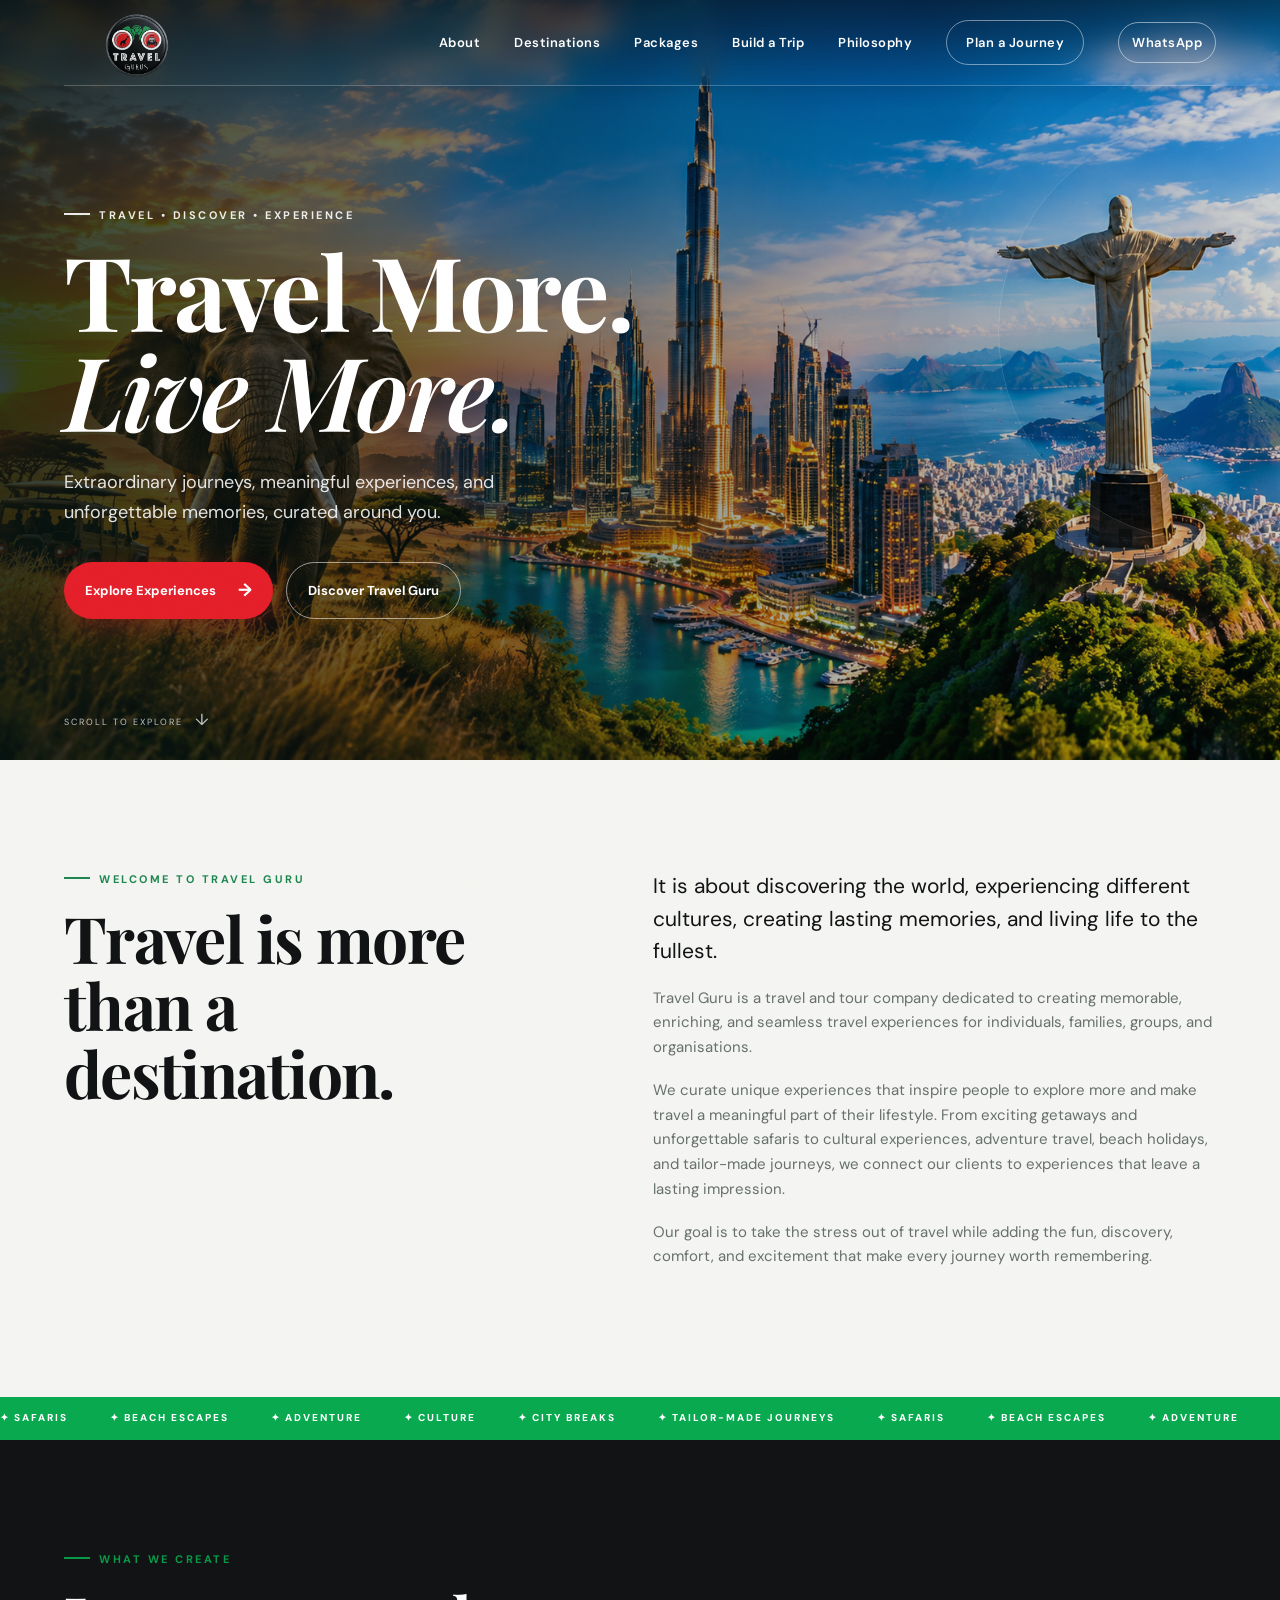
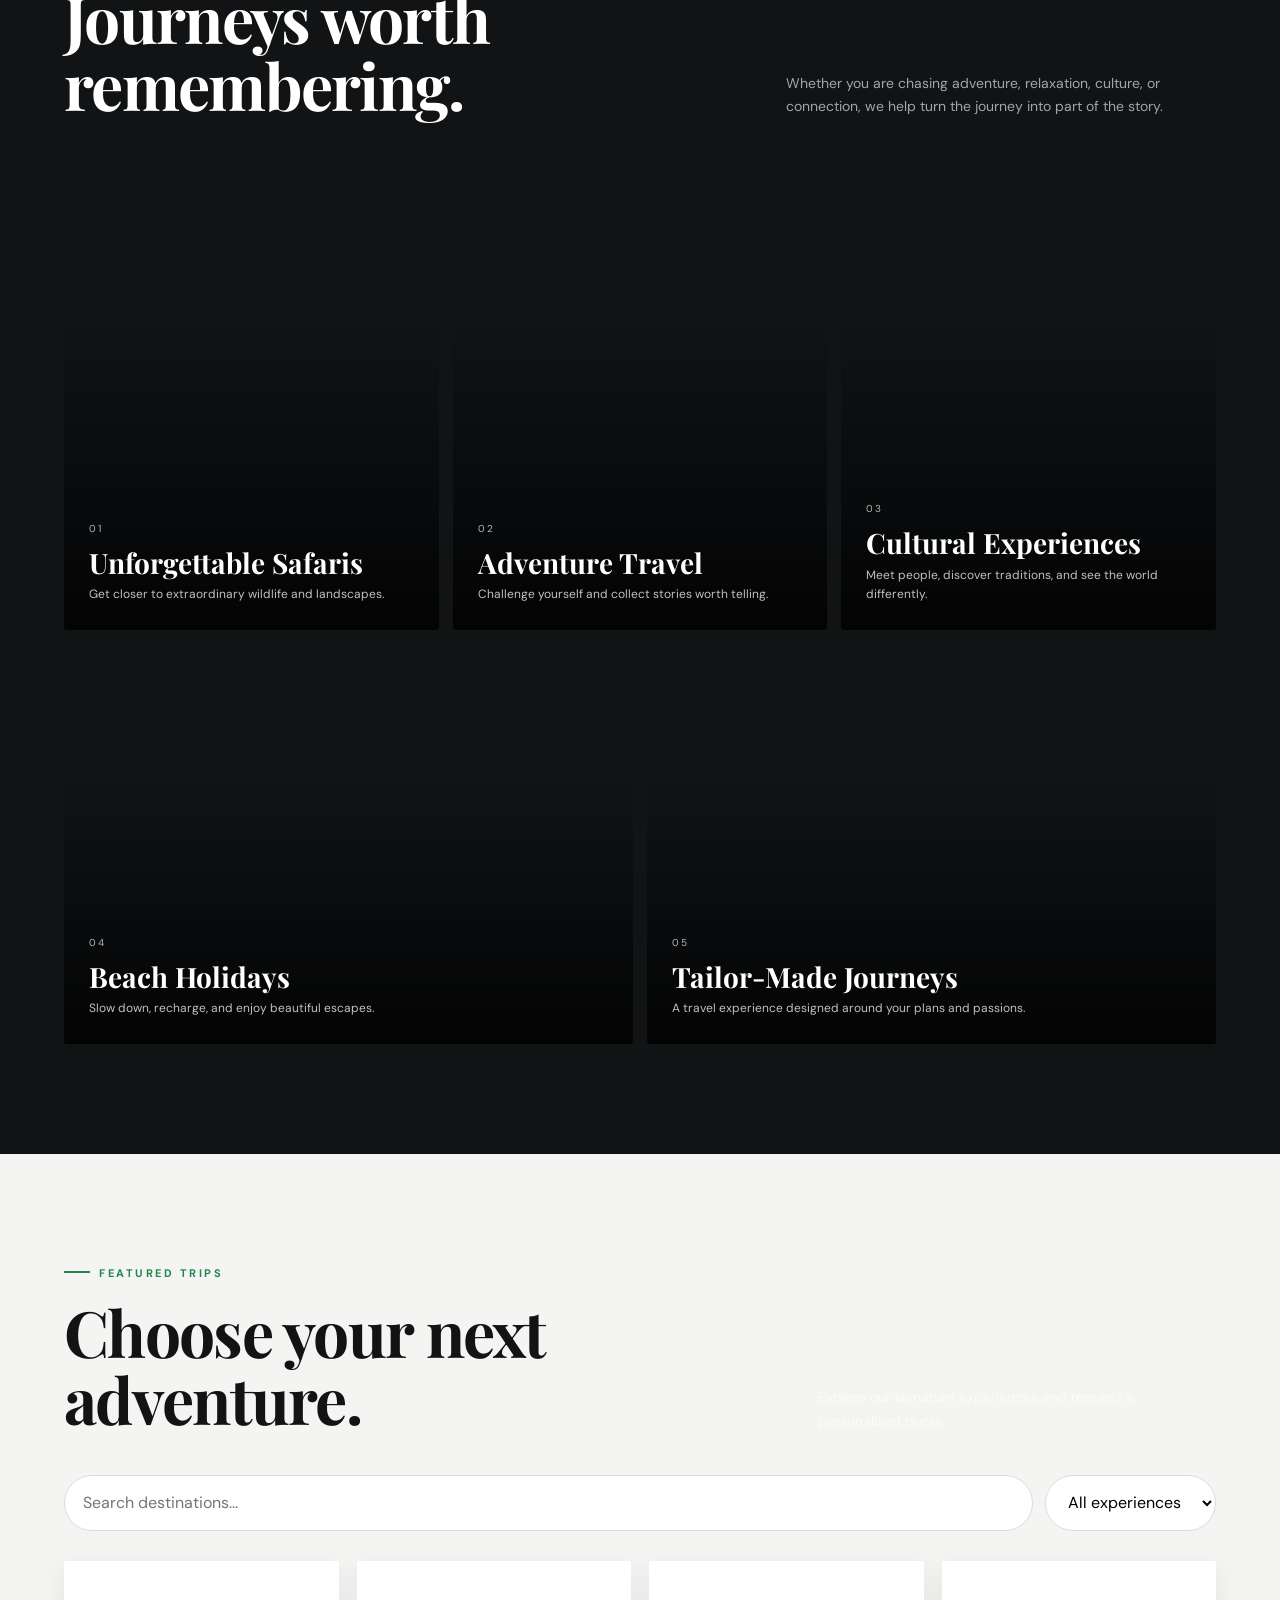
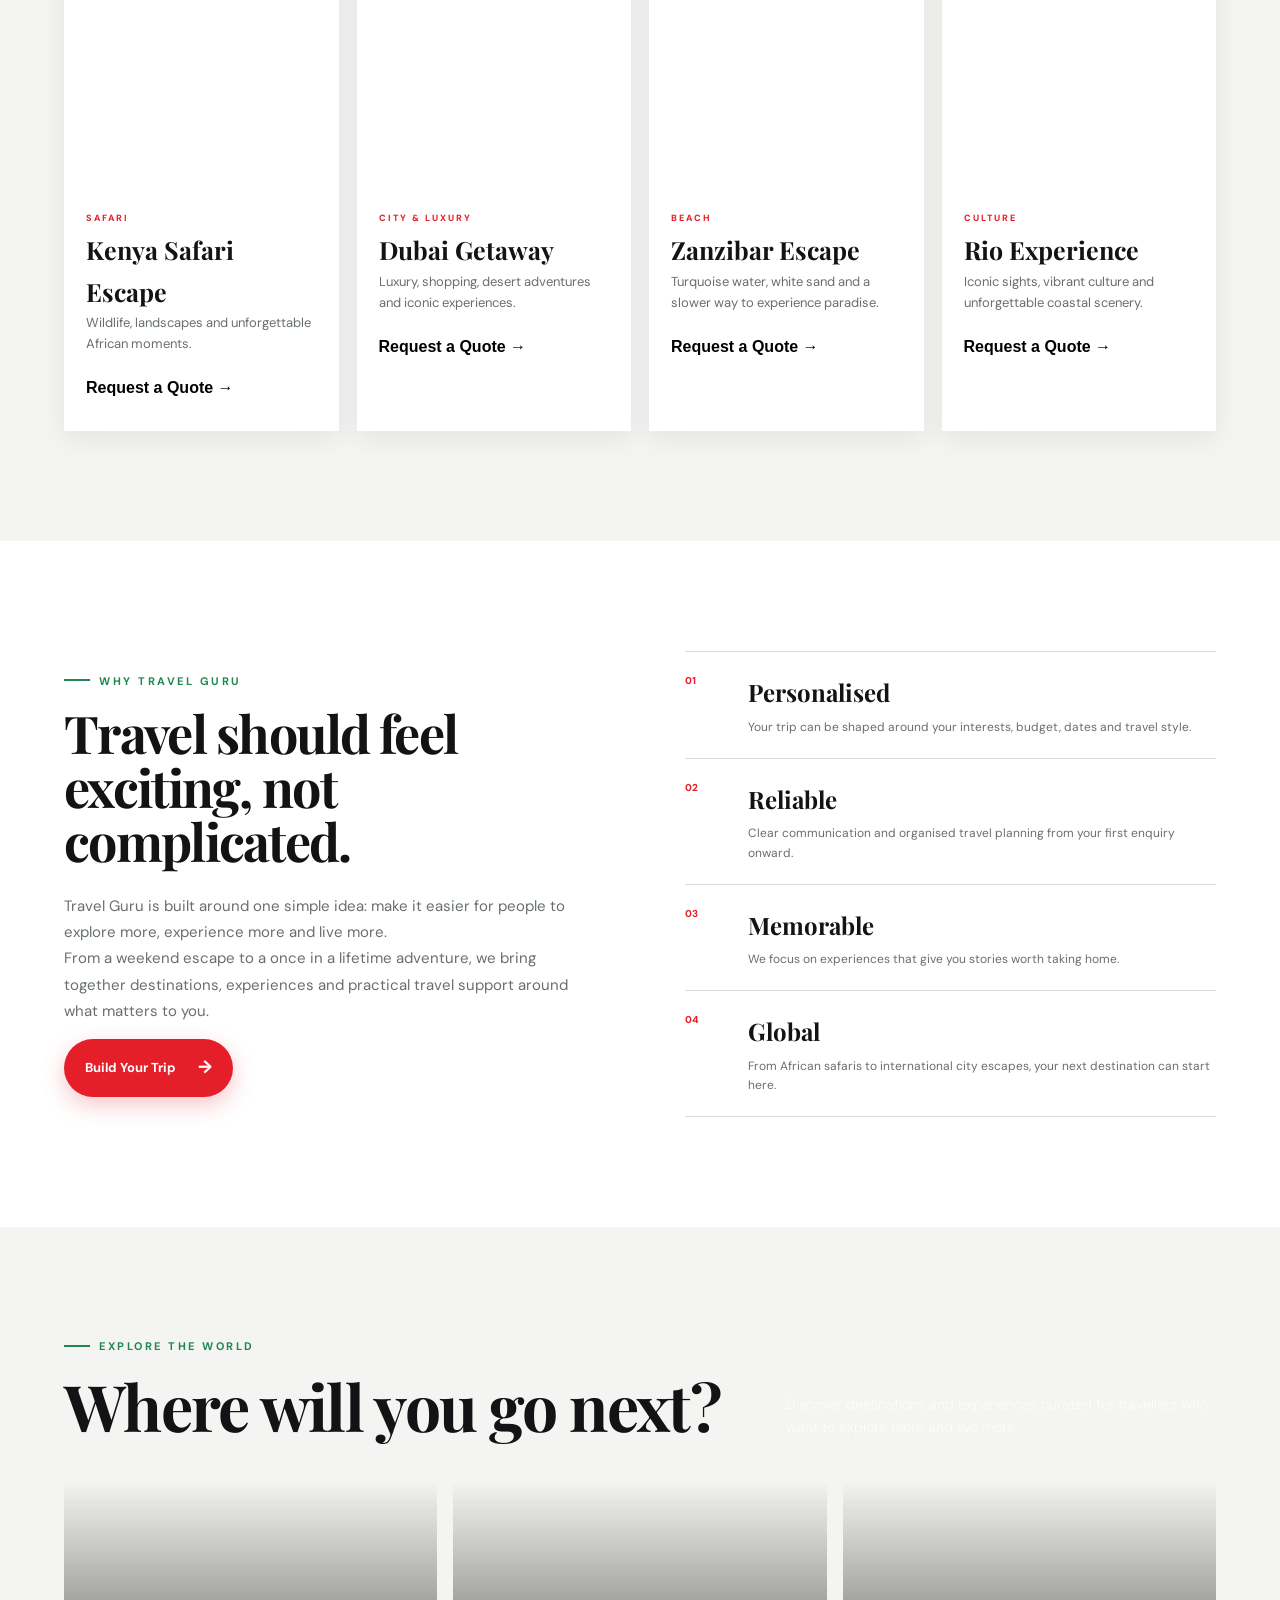
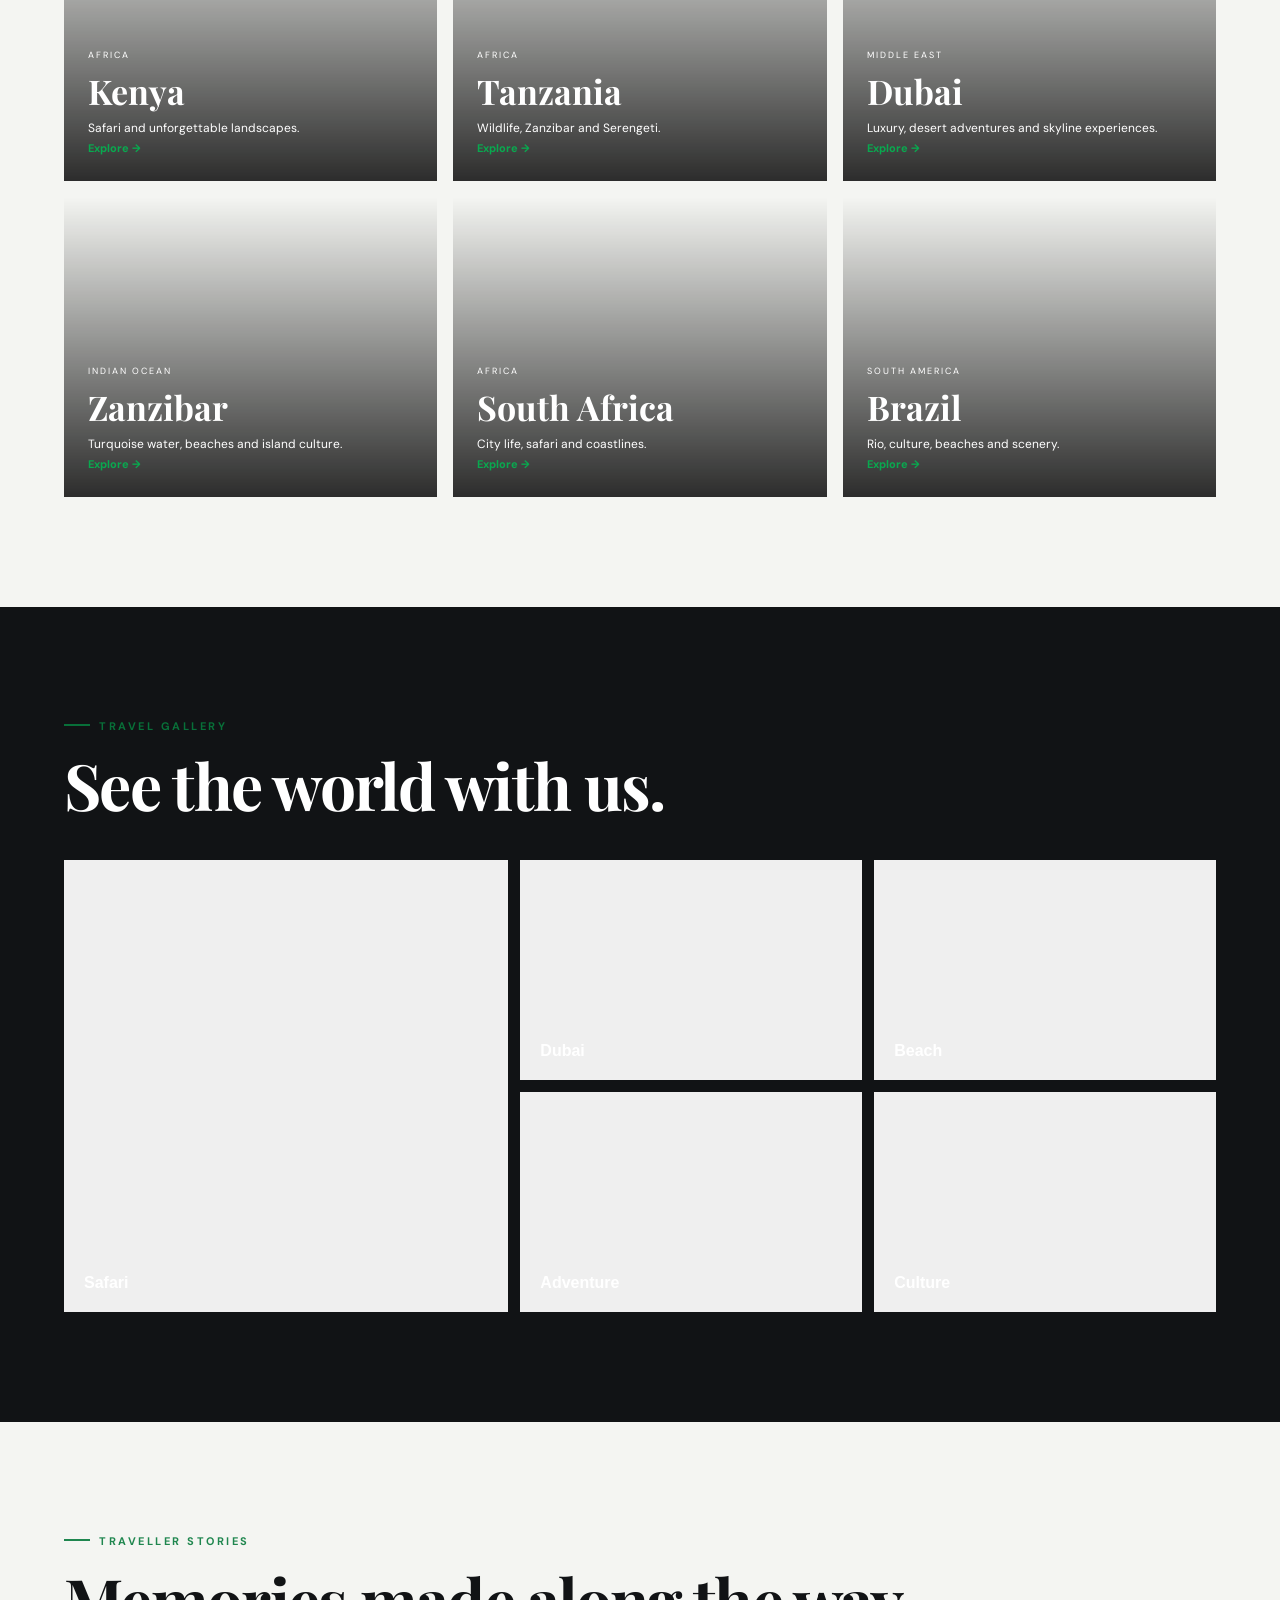
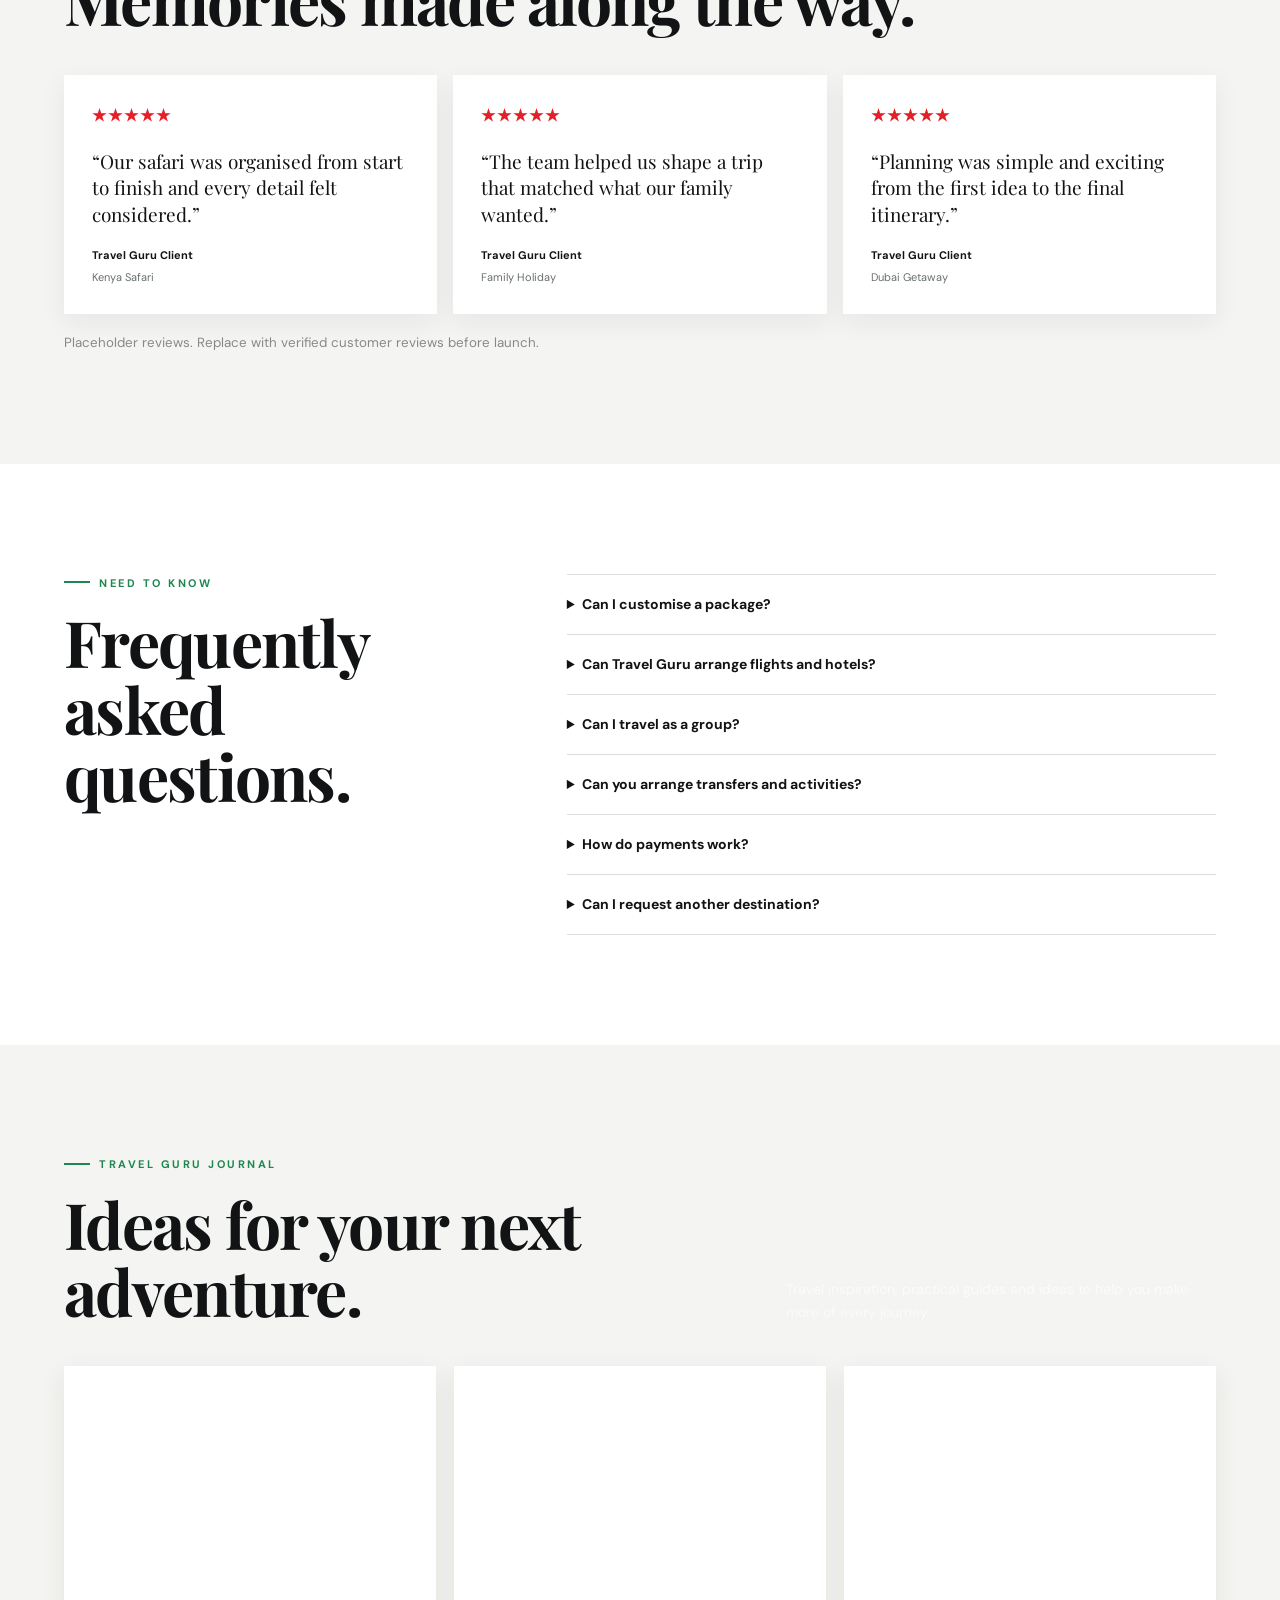
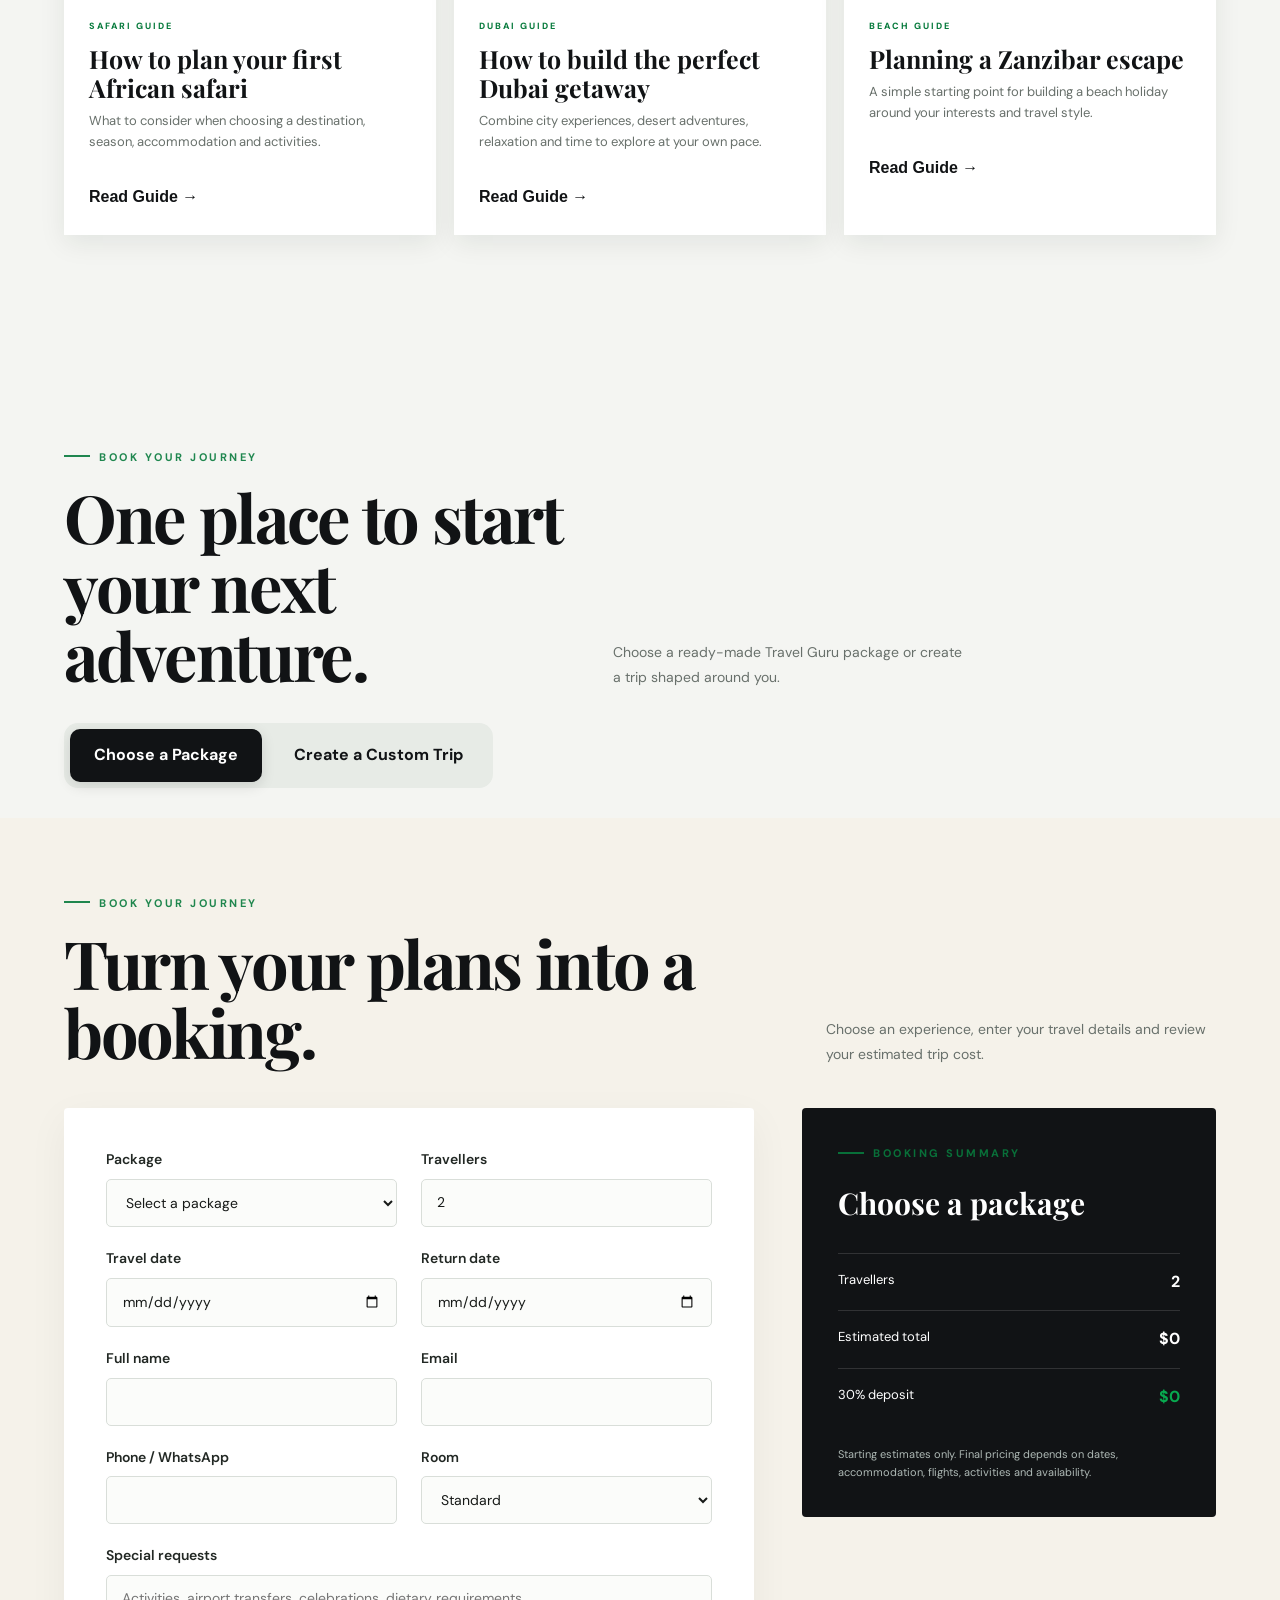
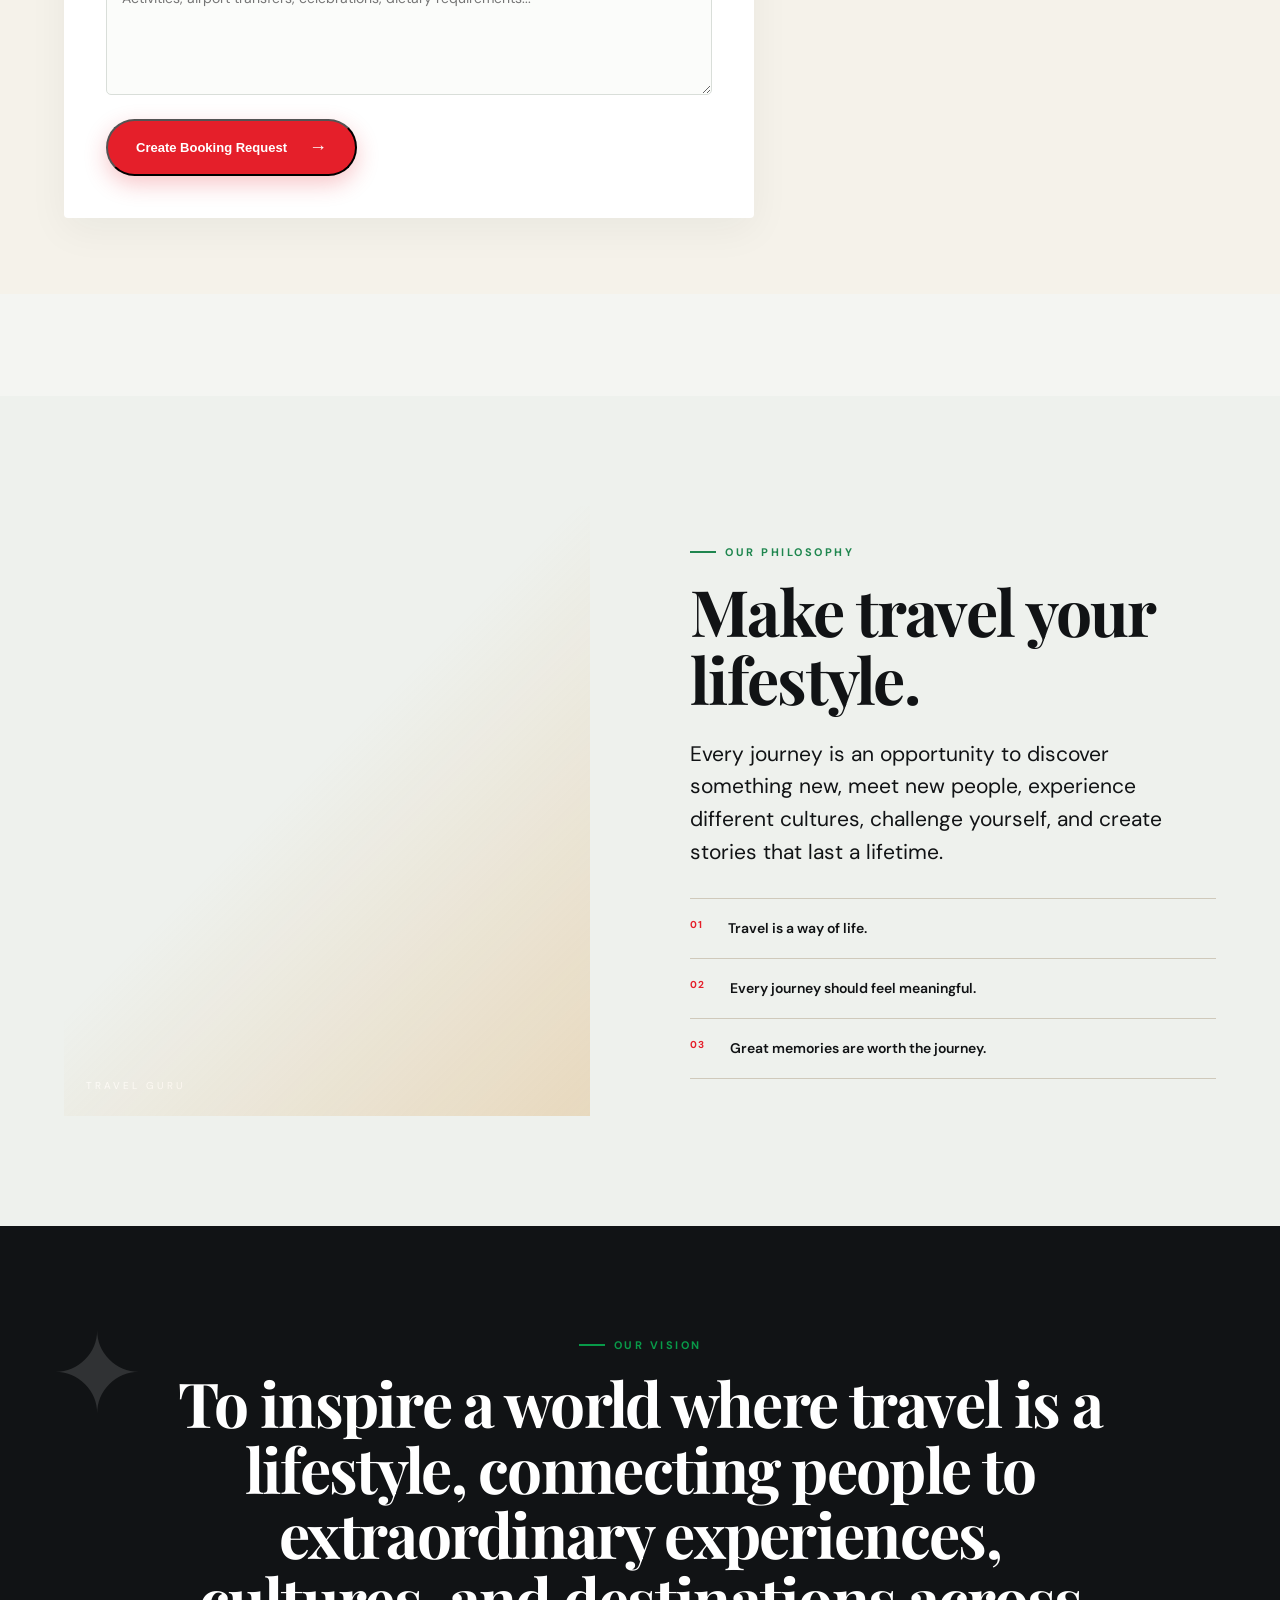
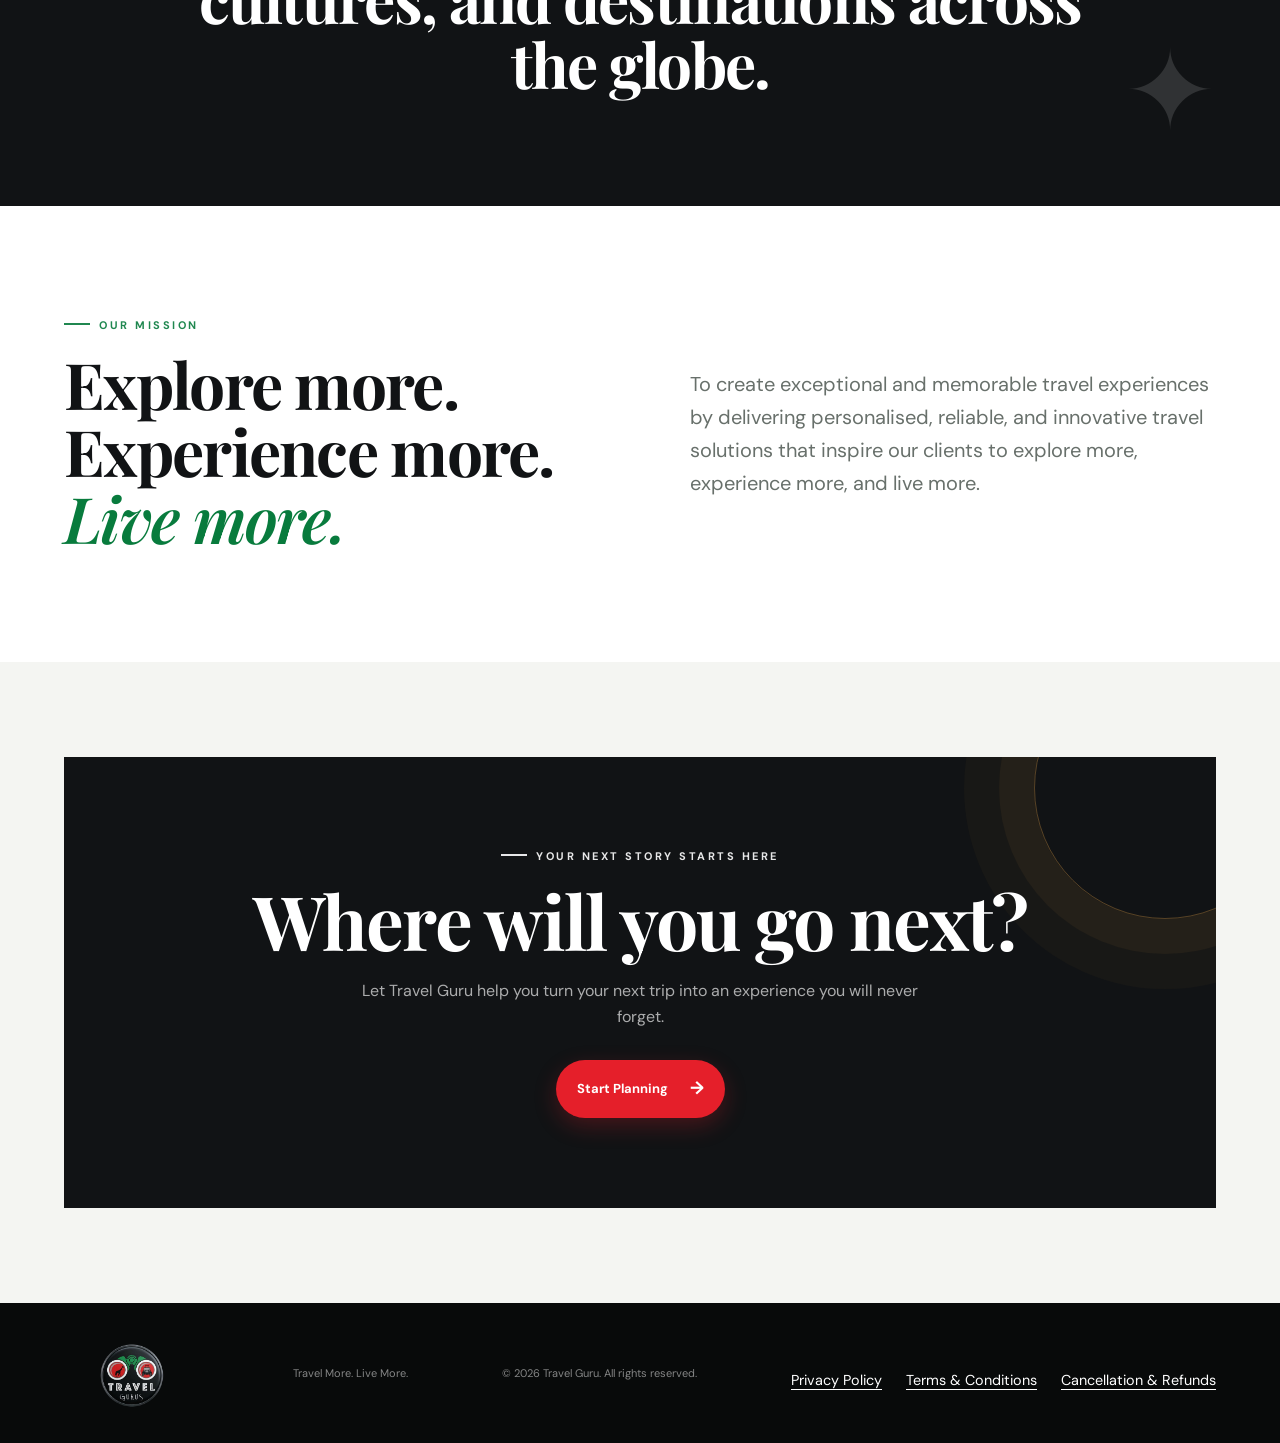
==== commit 816378b7: "Add files via upload" ====
--- a/index.html
+++ b/index.html
@@ -8,7 +8,8 @@
   <link rel="preconnect" href="https://fonts.googleapis.com">
   <link rel="preconnect" href="https://fonts.gstatic.com" crossorigin>
   <link href="https://fonts.googleapis.com/css2?family=DM+Sans:wght@400;500;600;700&family=Playfair+Display:wght@600;700&display=swap" rel="stylesheet">
-  <link rel="stylesheet" href="style.css"> <link rel="stylesheet" href="legal.css">
+  <link rel="stylesheet" href="style.css">
+  <link rel="stylesheet" href="legal.css">
 </head>
 <body>
   <header class="site-header" id="top">
@@ -16,7 +17,7 @@
       <a class="brand logo-brand" href="#top" aria-label="Travel Guru home"><img src="travel-guru-logo.png" alt="Travel Guru"></a>
       <button class="menu-toggle" aria-label="Open navigation" aria-expanded="false">☰</button>
       <div class="nav-links">
-        <a href="#about">About</a><a href="#destinations">Destinations</a><a href="#packages">Packages</a><a href="#trip-builder">Build a Trip</a>
+        <a href="#about">About</a><a href="#destinations">Destinations</a><a href="#packages">Packages</a><a href="#booking" id="headerBuildTrip">Build a Trip</a>
         <a href="#philosophy">Philosophy</a>
         <a href="#booking" class="nav-cta">Plan a Journey</a><a class="nav-wa" id="navWhatsApp" href="#" target="_blank" rel="noopener">WhatsApp</a>
       </div>
@@ -127,7 +128,7 @@
 <a class="destination-card zanzibar" href="#booking"><span>INDIAN OCEAN</span><h3>Zanzibar</h3><p>Turquoise water, beaches and island culture.</p><b>Explore →</b></a>
 <a class="destination-card southafrica" href="#booking"><span>AFRICA</span><h3>South Africa</h3><p>City life, safari and coastlines.</p><b>Explore →</b></a>
 <a class="destination-card brazil" href="#booking"><span>SOUTH AMERICA</span><h3>Brazil</h3><p>Rio, culture, beaches and scenery.</p><b>Explore →</b></a></div></div></section>
-<section class="gallery section" id="gallery"><div class="container"><div class="section-heading"><div><p class="eyebrow accent">TRAVEL GALLERY</p><h2>See the world with us.</h2></div></div><div class="gallery-grid"><button class="gallery-item g1" data-gallery="Safari">Safari</button><button class="gallery-item g2" data-gallery="Dubai">Dubai</button><button class="gallery-item g3" data-gallery="Beach">Beach</button><button class="gallery-item g4" data-gallery="Adventure">Adventure</button><button class="gallery-item g5" data-gallery="Culture">Culture</button></div></div></section>
+<section class="gallery section" id="gallery"><div class="container"><div class="section-heading"><div><p class="eyebrow accent">TRAVEL GALLERY</p><h2>See the world with us.</h2></div></div><div class="gallery-grid"><button class="gallery-item g1" data-gallery="Safari" aria-expanded="false" aria-controls="safari-gallery">Safari</button><button class="gallery-item g2" data-gallery="Dubai">Dubai</button><button class="gallery-item g3" data-gallery="Beach">Beach</button><button class="gallery-item g4" data-gallery="Adventure">Adventure</button><button class="gallery-item g5" data-gallery="Culture">Culture</button></div><div class="safari-inline-gallery" id="safari-gallery" hidden><div class="section-heading safari-inline-heading"><div><p class="eyebrow accent">KENYA SAFARI</p><h2>Wildlife moments.</h2></div><p>Explore the wildlife encounters captured on safari.</p></div><div class="safari-photo-grid"><button class="safari-photo" type="button" data-photo="images/safari/Travel_Guru_Safari_01.jpg" data-title="Kenya Safari · Wildlife Photo 1" style="background-image:url('images/safari/Travel_Guru_Safari_01.jpg')" aria-label="View Kenya safari wildlife photo 1"></button><button class="safari-photo" type="button" data-photo="images/safari/Travel_Guru_Safari_02.jpg" data-title="Kenya Safari · Wildlife Photo 2" style="background-image:url('images/safari/Travel_Guru_Safari_02.jpg')" aria-label="View Kenya safari wildlife photo 2"></button><button class="safari-photo" type="button" data-photo="images/safari/Travel_Guru_Safari_03.jpg" data-title="Kenya Safari · Wildlife Photo 3" style="background-image:url('images/safari/Travel_Guru_Safari_03.jpg')" aria-label="View Kenya safari wildlife photo 3"></button><button class="safari-photo" type="button" data-photo="images/safari/Travel_Guru_Safari_04.jpg" data-title="Kenya Safari · Wildlife Photo 4" style="background-image:url('images/safari/Travel_Guru_Safari_04.jpg')" aria-label="View Kenya safari wildlife photo 4"></button><button class="safari-photo" type="button" data-photo="images/safari/Travel_Guru_Safari_05.jpg" data-title="Kenya Safari · Wildlife Photo 5" style="background-image:url('images/safari/Travel_Guru_Safari_05.jpg')" aria-label="View Kenya safari wildlife photo 5"></button><button class="safari-photo" type="button" data-photo="images/safari/Travel_Guru_Safari_06.jpg" data-title="Kenya Safari · Wildlife Photo 6" style="background-image:url('images/safari/Travel_Guru_Safari_06.jpg')" aria-label="View Kenya safari wildlife photo 6"></button><button class="safari-photo" type="button" data-photo="images/safari/Travel_Guru_Safari_07.jpg" data-title="Kenya Safari · Wildlife Photo 7" style="background-image:url('images/safari/Travel_Guru_Safari_07.jpg')" aria-label="View Kenya safari wildlife photo 7"></button><button class="safari-photo" type="button" data-photo="images/safari/Travel_Guru_Safari_08.jpg" data-title="Kenya Safari · Wildlife Photo 8" style="background-image:url('images/safari/Travel_Guru_Safari_08.jpg')" aria-label="View Kenya safari wildlife photo 8"></button></div></div></div></section>
 <section class="testimonials section" id="testimonials"><div class="container"><div class="section-heading"><div><p class="eyebrow accent">TRAVELLER STORIES</p><h2>Memories made along the way.</h2></div></div><div class="testimonial-grid"><article><b>★★★★★</b><p>“Our safari was organised from start to finish and every detail felt considered.”</p><strong>Travel Guru Client</strong><small>Kenya Safari</small></article><article><b>★★★★★</b><p>“The team helped us shape a trip that matched what our family wanted.”</p><strong>Travel Guru Client</strong><small>Family Holiday</small></article><article><b>★★★★★</b><p>“Planning was simple and exciting from the first idea to the final itinerary.”</p><strong>Travel Guru Client</strong><small>Dubai Getaway</small></article></div><small class="review-note">Placeholder reviews. Replace with verified customer reviews before launch.</small></div></section>
 <section class="faq section" id="faq"><div class="container faq-grid"><div><p class="eyebrow accent">NEED TO KNOW</p><h2>Frequently asked questions.</h2></div><div class="faq-list">
 <details><summary>Can I customise a package?</summary><p>Yes. Use Build Your Trip or send us your destination, dates, experiences and budget.</p></details>
@@ -241,7 +242,7 @@
         <p class="eyebrow">YOUR NEXT STORY STARTS HERE</p>
         <h2>Where will you go next?</h2>
         <p>Let Travel Guru help you turn your next trip into an experience you will never forget.</p>
-        <a class="btn btn-primary" href="mailto:hello@travelguru.com">Start Planning <span>→</span></a>
+        <a class="btn btn-primary" href="#booking">Start Planning <span>→</span></a>
       </div>
     </section>
   </main>
--- a/style.css
+++ b/style.css
@@ -1,9 +1,13 @@
 *{box-sizing:border-box;margin:0;padding:0}
 :root{--ink:#111315;--muted:#68706b;--cream:#f4f5f2;--white:#fff;--accent:#e51f2a;--green:#08a94f;--green-dark:#087b3d;--line:#d9ded9}
-html{scroll-behavior:smooth}
+html{scroll-behavior:smooth;max-width:100%;overflow-x:clip}
+html,body{width:100%;max-width:100%;overflow-x:clip}
+body{position:relative}
+img,video,iframe,svg{max-width:100%}
+section[id],main[id]{scroll-margin-top:100px}
 body{font-family:"DM Sans",sans-serif;color:var(--ink);background:var(--cream);line-height:1.65}
 .container{width:min(1160px,90%);margin:auto}
-.site-header{position:absolute;z-index:10;width:100%;top:0;color:white}
+.site-header{position:fixed;z-index:1000;width:100%;top:0;left:0;right:0;color:white;background:rgba(16,35,31,.97);box-shadow:0 4px 18px rgba(0,0,0,.12);backdrop-filter:blur(12px)}
 .nav{height:86px;display:flex;align-items:center;justify-content:space-between;border-bottom:1px solid rgba(255,255,255,.22)}
 .brand{display:flex;align-items:center;gap:11px;color:inherit;text-decoration:none;font-size:15px;letter-spacing:2px;font-weight:600}
 .brand strong{font-weight:700}
@@ -58,7 +62,7 @@
 @media(max-width:520px){.cards{grid-template-columns:1fr}.experience-card,.experience-card:nth-child(4),.experience-card:nth-child(5){grid-column:span 1}.hero{min-height:650px}.hero-text{font-size:16px}.intro-copy .lead{font-size:18px}.footer-inner{gap:10px}}
 
 /* --- Livelier Travel Guru enhancements --- */
-body{overflow-x:hidden}
+body{overflow-x:clip}
 body:before{content:"";position:fixed;inset:0;pointer-events:none;z-index:20;opacity:.035;background-image:url("data:image/svg+xml,%3Csvg width='120' height='120' viewBox='0 0 120 120' xmlns='http://www.w3.org/2000/svg'%3E%3Cfilter id='n'%3E%3CfeTurbulence type='fractalNoise' baseFrequency='.9' numOctaves='3' stitchTiles='stitch'/%3E%3C/filter%3E%3Crect width='100%25' height='100%25' filter='url(%23n)' opacity='.5'/%3E%3C/svg%3E")}
 .hero:after{content:"";position:absolute;width:420px;height:420px;border:1px solid rgba(255,255,255,.15);border-radius:50%;right:-140px;top:120px;box-shadow:0 0 0 50px rgba(255,255,255,.025),0 0 0 100px rgba(255,255,255,.018);animation:floatRing 12s ease-in-out infinite}
 .hero-content{animation:heroIn 1s ease both}
@@ -96,7 +100,7 @@
 .ticker{background:#e51f2a;color:#ffffff;overflow:hidden;white-space:nowrap;padding:13px 0;font-size:10px;font-weight:800;letter-spacing:2px}
 .ticker-track{display:flex;width:max-content;gap:42px;animation:marquee 28s linear infinite}
 @keyframes marquee{to{transform:translateX(-50%)}}
-.package-tools{display:flex;gap:12px;margin-bottom:30px}.package-tools input,.package-tools select{font:inherit;border:1px solid var(--line);background:#fff;border-radius:40px;padding:14px 18px}.package-tools input{flex:1}.package-grid{display:grid;grid-template-columns:repeat(4,1fr);gap:18px}.package-card{background:#fff;overflow:hidden;box-shadow:0 8px 25px #10231f12}.package-photo{height:220px;background-size:cover;background-position:center}.package-photo.kenya{background-image:url("https://images.unsplash.com/photo-1516426122078-c23e76319801?auto=format&fit=crop&w=900&q=80")}.package-photo.dubai{background-image:url("https://images.unsplash.com/photo-1512453979798-5ea266f8880c?auto=format&fit=crop&w=900&q=80")}.package-photo.zanzibar{background-image:url("https://images.unsplash.com/photo-1507525428034-b723cf961d3e?auto=format&fit=crop&w=900&q=80")}.package-photo.rio{background-image:url("https://images.unsplash.com/photo-1483729558449-99ef09a8c325?auto=format&fit=crop&w=900&q=80")}.package-body{padding:22px}.package-tag{font-size:9px;letter-spacing:2px;color:#087b3d;font-weight:800}.package-body h3{font-family:"Playfair Display",serif;font-size:25px}.package-body p{font-size:13px;color:var(--muted);min-height:55px}.package-btn{border:0;background:none;padding:12px 0;font-weight:800;cursor:pointer}.booking{background:#e9e4d8}.booking-grid{display:grid;grid-template-columns:1fr 1.1fr;gap:80px}.booking-copy{color:var(--muted);font-size:17px}.booking-form{background:#fff;padding:30px}.booking-form label{display:block;font-size:11px;font-weight:700;margin-bottom:15px}.booking-form input,.booking-form select,.booking-form textarea{display:block;width:100%;margin-top:6px;padding:12px;border:1px solid #ddd8ce;font:inherit}.form-row{display:grid;grid-template-columns:1fr 1fr;gap:14px}.form-submit{border:0;cursor:pointer}.form-note{font-size:10px!important;color:#888}.no-results{display:none}@media(max-width:900px){.package-grid{grid-template-columns:1fr 1fr}.booking-grid{grid-template-columns:1fr}}@media(max-width:600px){.package-tools,.form-row{display:grid;grid-template-columns:1fr}.package-grid{grid-template-columns:1fr}}
+.package-tools{display:flex;gap:12px;margin-bottom:30px}.package-tools input,.package-tools select{font:inherit;border:1px solid var(--line);background:#fff;border-radius:40px;padding:14px 18px}.package-tools input{flex:1}.package-grid{display:grid;grid-template-columns:repeat(4,1fr);gap:18px}.package-card{background:#fff;overflow:hidden;box-shadow:0 8px 25px #10231f12}.package-photo{height:220px;background-size:cover;background-position:center}.package-photo.kenya{background-image:url("images/safari/Travel_Guru_Safari_01.jpg")}.package-photo.dubai{background-image:url("https://images.unsplash.com/photo-1512453979798-5ea266f8880c?auto=format&fit=crop&w=900&q=80")}.package-photo.zanzibar{background-image:url("https://images.unsplash.com/photo-1507525428034-b723cf961d3e?auto=format&fit=crop&w=900&q=80")}.package-photo.rio{background-image:url("https://images.unsplash.com/photo-1483729558449-99ef09a8c325?auto=format&fit=crop&w=900&q=80")}.package-body{padding:22px}.package-tag{font-size:9px;letter-spacing:2px;color:#087b3d;font-weight:800}.package-body h3{font-family:"Playfair Display",serif;font-size:25px}.package-body p{font-size:13px;color:var(--muted);min-height:55px}.package-btn{border:0;background:none;padding:12px 0;font-weight:800;cursor:pointer}.booking{background:#e9e4d8}.booking-grid{display:grid;grid-template-columns:1fr 1.1fr;gap:80px}.booking-copy{color:var(--muted);font-size:17px}.booking-form{background:#fff;padding:30px}.booking-form label{display:block;font-size:11px;font-weight:700;margin-bottom:15px}.booking-form input,.booking-form select,.booking-form textarea{display:block;width:100%;margin-top:6px;padding:12px;border:1px solid #ddd8ce;font:inherit}.form-row{display:grid;grid-template-columns:1fr 1fr;gap:14px}.form-submit{border:0;cursor:pointer}.form-note{font-size:10px!important;color:#888}.no-results{display:none}@media(max-width:900px){.package-grid{grid-template-columns:1fr 1fr}.booking-grid{grid-template-columns:1fr}}@media(max-width:600px){.package-tools,.form-row{display:grid;grid-template-columns:1fr}.package-grid{grid-template-columns:1fr}}
 .nav-wa{color:#fff;text-decoration:none;font-size:12px;font-weight:800;border:1px solid rgba(255,255,255,.5);padding:9px 13px;border-radius:30px}.form-whatsapp{border:1px solid #c8c1b5;color:var(--ink);margin-left:8px}.admin{background:#fff}.admin-head{display:flex;justify-content:space-between;align-items:end;gap:20px}.admin-clear{border:1px solid #ddd8ce;background:#faf9f6;padding:10px 14px;border-radius:30px;cursor:pointer;font:inherit;font-size:11px}.admin-stats{display:grid;grid-template-columns:repeat(3,1fr);gap:15px;margin:35px 0}.admin-stats div{background:#10231f;color:#fff;padding:25px}.admin-stats span{display:block;font-family:"Playfair Display",serif;font-size:42px}.admin-stats small{color:#bfc8c4}.admin-table-wrap{overflow:auto;border:1px solid #e5e1d8}.admin-table{width:100%;border-collapse:collapse;min-width:760px}.admin-table th,.admin-table td{padding:14px;border-bottom:1px solid #e5e1d8;text-align:left;font-size:12px}.admin-table th{font-size:10px;letter-spacing:1px;text-transform:uppercase;background:#f5f2ea}.admin-note,#emptyAdmin{font-size:11px;color:#777;margin-top:15px}.admin-note{max-width:700px}@media(max-width:700px){.nav-wa{display:none}.admin-stats{grid-template-columns:1fr}.form-whatsapp{margin:8px 0 0}}
 .checkout{background:#f5f2ea}.checkout-grid{display:grid;grid-template-columns:1.15fr .85fr;gap:45px}.checkout-form{background:#fff;padding:32px;box-shadow:0 12px 40px #10231f0d}.booking-summary{background:#10231f;color:#fff;padding:32px}.booking-summary h3{font-family:"Playfair Display",serif;font-size:30px;margin:10px 0 25px}.summary-line{display:flex;justify-content:space-between;padding:15px 0;border-top:1px solid #ffffff22;font-size:13px}.summary-line strong{font-size:16px}.summary-line.deposit strong{color:#e51f2a}.summary-note{font-size:11px;color:#aeb9b5;margin-top:20px}.booking-confirmation{display:none;background:#fff;margin-top:30px;padding:45px;text-align:center}.booking-confirmation.show{display:block}.confirmation-icon{margin:auto auto 18px;width:52px;height:52px;border-radius:50%;display:grid;place-items:center;background:#e51f2a;font-weight:900}.booking-confirmation h3{font-family:"Playfair Display",serif;font-size:42px}.booking-confirmation>p:not(.eyebrow){color:var(--muted);margin-bottom:20px}.booking-confirmation .btn{margin:5px}@media(max-width:850px){.checkout-grid{grid-template-columns:1fr}}.trip-builder{background:#e9e4d8}.builder-grid{display:grid;grid-template-columns:1.15fr .85fr;gap:45px}.builder-form{background:#fff;padding:30px}.builder-step{display:grid;grid-template-columns:35px 1fr;gap:18px;padding:22px 0;border-bottom:1px solid #e4dfd5}.builder-step>span{font-size:10px;color:#087b3d;font-weight:800}.builder-step h3{font-family:"Playfair Display",serif;font-size:23px;margin-bottom:13px}.builder-step select,.builder-step input[type=number]{width:100%;padding:12px;border:1px solid #ddd8ce;background:#faf9f6;font:inherit}.choice-row{display:flex;gap:10px;flex-wrap:wrap}.choice-row label,.check-grid label{border:1px solid #ddd8ce;padding:10px 12px;font-size:12px;cursor:pointer}.check-grid{display:grid;grid-template-columns:1fr 1fr;gap:8px}.trip-preview{background:#10231f;color:#fff;padding:38px;min-height:450px;position:sticky;top:25px}.preview-icon{font-size:40px;color:#e51f2a;margin:20px 0}.trip-preview h3{font-family:"Playfair Display",serif;font-size:36px}.trip-preview p:not(.eyebrow){color:#b9c3bf;margin:18px 0}.preview-tags{display:flex;gap:7px;flex-wrap:wrap}.preview-tags span{border:1px solid #ffffff30;border-radius:30px;padding:7px 10px;font-size:10px}.preview-total{margin-top:25px;color:#e51f2a;font-weight:700}.trip-ready{border:1px solid #e51f2a;padding:18px;margin-top:25px}.trip-ready button{margin-top:12px}@media(max-width:850px){.builder-grid{grid-template-columns:1fr}.trip-preview{position:static}}@media(max-width:520px){.check-grid{grid-template-columns:1fr}.choice-row{display:grid;grid-template-columns:1fr}}
 .logo-brand img{width:150px;height:62px;object-fit:contain;display:block}.logo-brand{display:flex;align-items:center}@media(max-width:600px){.logo-brand img{width:125px;height:55px}}
@@ -147,7 +151,7 @@
 @media(max-width:800px){.nav-links.open{background:#111315}}
 .destination-grid{display:grid;grid-template-columns:repeat(3,1fr);gap:16px}.destination-card{min-height:300px;padding:24px;display:flex;flex-direction:column;justify-content:end;color:#fff;text-decoration:none;background-size:cover;background-position:center;position:relative}.destination-card:before{content:"";position:absolute;inset:0;background:linear-gradient(transparent,rgba(0,0,0,.82))}.destination-card>*{position:relative}.destination-card h3{font-family:"Playfair Display",serif;font-size:34px}.destination-card span{font-size:9px;letter-spacing:2px}.destination-card p{font-size:12px}.destination-card b{color:#08a94f;font-size:11px}.destination-card.kenya{background-image:url("https://images.unsplash.com/photo-1516426122078-c23e76319801?auto=format&fit=crop&w=1000&q=85")}.destination-card.tanzania{background-image:url("https://images.unsplash.com/photo-1535338454770-8be927b5a00b?auto=format&fit=crop&w=1000&q=85")}.destination-card.dubai{background-image:url("https://images.unsplash.com/photo-1512453979798-5ea266f8880c?auto=format&fit=crop&w=1000&q=85")}.destination-card.zanzibar{background-image:url("https://images.unsplash.com/photo-1507525428034-b723cf961d3e?auto=format&fit=crop&w=1000&q=85")}.destination-card.southafrica{background-image:url("https://images.unsplash.com/photo-1516026672322-bc52d61a55d5?auto=format&fit=crop&w=1000&q=85")}.destination-card.brazil{background-image:url("https://images.unsplash.com/photo-1483729558449-99ef09a8c325?auto=format&fit=crop&w=1000&q=85")}.gallery{background:#111315;color:#fff}.gallery .section-heading h2{color:#fff}.gallery-grid{display:grid;grid-template-columns:1.3fr 1fr 1fr;grid-template-rows:220px 220px;gap:12px}.gallery-item{border:0;color:#fff;font-weight:700;text-align:left;padding:20px;background-size:cover;background-position:center;cursor:pointer;display:flex;align-items:end}.g1{grid-row:span 2;background-image:url("https://images.unsplash.com/photo-1516426122078-c23e76319801?auto=format&fit=crop&w=1200&q=85")}.g2{background-image:url("https://images.unsplash.com/photo-1512453979798-5ea266f8880c?auto=format&fit=crop&w=900&q=85")}.g3{background-image:url("https://images.unsplash.com/photo-1507525428034-b723cf961d3e?auto=format&fit=crop&w=900&q=85")}.g4{background-image:url("https://images.unsplash.com/photo-1527631746610-bca00a040d60?auto=format&fit=crop&w=900&q=85")}.g5{background-image:url("https://images.unsplash.com/photo-1524492412937-b28074a5d7da?auto=format&fit=crop&w=900&q=85")}.testimonial-grid{display:grid;grid-template-columns:repeat(3,1fr);gap:16px}.testimonial-grid article{background:#fff;padding:28px;box-shadow:0 8px 25px #10231f10}.testimonial-grid b{color:#e51f2a;letter-spacing:2px}.testimonial-grid p{font-family:"Playfair Display",serif;font-size:19px;line-height:1.4;margin:18px 0}.testimonial-grid strong,.testimonial-grid small{display:block;font-size:11px}.testimonial-grid small{color:#68706b;margin-top:4px}.review-note{display:block;color:#888;margin-top:18px}.faq{background:#fff}.faq-grid{display:grid;grid-template-columns:.8fr 1.2fr;gap:70px}.faq-list details{border-top:1px solid #d9ded9;padding:18px 0}.faq-list details:last-child{border-bottom:1px solid #d9ded9}.faq-list summary{font-weight:700;cursor:pointer;font-size:14px}.faq-list p{color:#68706b;font-size:13px;margin:10px 0}.lightbox{display:none;position:fixed;inset:0;z-index:100;background:#000e;align-items:center;justify-content:center;flex-direction:column}.lightbox.show{display:flex}.lightbox button{position:absolute;right:25px;top:10px;background:none;border:0;color:#fff;font-size:42px}.lightbox div{width:80vw;height:70vh;background-size:contain;background-repeat:no-repeat;background-position:center}.lightbox h3{color:#fff}@media(max-width:900px){.destination-grid,.testimonial-grid{grid-template-columns:1fr 1fr}.faq-grid{grid-template-columns:1fr}.gallery-grid{grid-template-columns:1fr 1fr}.g1{grid-row:span 2}}@media(max-width:600px){.destination-grid,.testimonial-grid,.gallery-grid{grid-template-columns:1fr}.g1{grid-row:auto;height:260px}.gallery-item{height:230px}}
 .journal{background:#f4f5f2}.journal-grid{display:grid;grid-template-columns:repeat(3,1fr);gap:18px}.journal-card{background:#fff;box-shadow:0 8px 25px rgba(16,35,31,.08);overflow:hidden}.journal-image{height:220px;background-size:cover;background-position:center}.journal-safari{background-image:url("https://images.unsplash.com/photo-1516426122078-c23e76319801?auto=format&fit=crop&w=1000&q=85")}.journal-dubai{background-image:url("https://images.unsplash.com/photo-1512453979798-5ea266f8880c?auto=format&fit=crop&w=1000&q=85")}.journal-zanzibar{background-image:url("https://images.unsplash.com/photo-1507525428034-b723cf961d3e?auto=format&fit=crop&w=1000&q=85")}.journal-body{padding:25px}.journal-body>span{font-size:9px;letter-spacing:2px;color:#087b3d;font-weight:800}.journal-body h3{font-family:"Playfair Display",serif;font-size:25px;line-height:1.15;margin:8px 0}.journal-body p{font-size:13px;color:#68706b;line-height:1.6;min-height:65px}.read-article{border:0;background:none;padding:12px 0 0;font-weight:800;cursor:pointer;color:#111315}.read-article:hover{color:#e51f2a}.article-modal{display:none;position:fixed;inset:0;background:rgba(0,0,0,.78);z-index:120;padding:25px;align-items:center;justify-content:center}.article-modal.show{display:flex}.article-panel{background:#fff;max-width:760px;max-height:88vh;overflow:auto;padding:45px;position:relative}.article-panel>button{position:absolute;right:20px;top:10px;border:0;background:none;font-size:35px;cursor:pointer}.article-panel h2{font-family:"Playfair Display",serif;font-size:40px;line-height:1.1;margin:8px 0 20px}.article-panel p{color:#4e5752;line-height:1.75;font-size:14px}.article-panel h4{font-family:"Playfair Display",serif;font-size:21px;margin:25px 0 8px}.article-panel .btn{display:inline-block;margin-top:20px}@media(max-width:850px){.journal-grid{grid-template-columns:1fr 1fr}}@media(max-width:600px){.journal-grid{grid-template-columns:1fr}.article-panel{padding:32px 24px}.article-panel h2{font-size:31px}}
-.about-travel-guru{background:#fff}.about-grid{display:grid;grid-template-columns:1fr 1fr;gap:90px;align-items:center}.about-copy h2{font-family:"Playfair Display",serif;font-size:52px;line-height:1.04;margin:8px 0 25px}.about-copy>p:not(.eyebrow){color:#68706b;line-height:1.75;font-size:15px;max-width:570px}.about-copy .btn{margin-top:15px}.about-features{border-top:1px solid #d9ded9}.about-features article{display:grid;grid-template-columns:45px 1fr;gap:18px;padding:21px 0;border-bottom:1px solid #d9ded9}.about-features article>span{font-size:10px;color:#e51f2a;font-weight:800}.about-features h3{font-family:"Playfair Display",serif;font-size:24px;margin:0 0 5px}.about-features p{font-size:12px;color:#68706b;margin:0;line-height:1.6}button,.btn,a{-webkit-tap-highlight-color:transparent}input,select,textarea,button{font-size:16px}img{max-width:100%}@media(max-width:1000px){.about-grid{gap:45px}.about-copy h2{font-size:44px}.package-grid{grid-template-columns:repeat(2,1fr)}.destination-grid{grid-template-columns:repeat(2,1fr)}}@media(max-width:700px){body{overflow-x:hidden}.container{width:min(100% - 32px,1180px)}.section{padding:65px 0}.section-heading{display:block;margin-bottom:30px}.section-heading h2,.about-copy h2{font-size:35px}.section-heading>p{margin-top:14px;font-size:13px}.about-grid{grid-template-columns:1fr;gap:42px}.about-features article{grid-template-columns:35px 1fr}.about-features h3{font-size:21px}.package-grid,.destination-grid,.testimonial-grid,.journal-grid{grid-template-columns:1fr}.package-photo,.journal-image{height:235px}.destination-card{min-height:270px}.gallery-grid{display:grid;grid-template-columns:1fr}.gallery-item,.g1{height:250px;grid-row:auto}.form-row{grid-template-columns:1fr!important}.booking-form,.checkout-form,.builder-form{padding:22px}.booking-summary{padding:25px}.trip-preview{padding:28px;min-height:360px}.trip-preview h3{font-size:31px}.booking-confirmation{padding:30px 20px}.booking-confirmation h3{font-size:32px}.admin-head{display:block}.admin-clear{margin-top:15px}.admin-stats{grid-template-columns:1fr}.cta-actions{flex-direction:column;align-items:stretch}.cta-actions .btn{text-align:center}.article-panel{width:100%;max-height:90vh;padding:30px 20px}.article-panel h2{font-size:31px}}@media(max-width:430px){.section{padding:55px 0}.container{width:calc(100% - 26px)}.about-copy h2,.section-heading h2{font-size:31px}.package-body,.journal-body{padding:20px}.builder-step{grid-template-columns:28px 1fr;gap:10px}.choice-row,.check-grid{grid-template-columns:1fr}.booking-confirmation .btn,.article-panel .btn{display:block;width:100%;text-align:center}}@media(prefers-reduced-motion:reduce){*,*::before,*::after{scroll-behavior:auto!important;transition:none!important;animation:none!important}}
+.about-travel-guru{background:#fff}.about-grid{display:grid;grid-template-columns:1fr 1fr;gap:90px;align-items:center}.about-copy h2{font-family:"Playfair Display",serif;font-size:52px;line-height:1.04;margin:8px 0 25px}.about-copy>p:not(.eyebrow){color:#68706b;line-height:1.75;font-size:15px;max-width:570px}.about-copy .btn{margin-top:15px}.about-features{border-top:1px solid #d9ded9}.about-features article{display:grid;grid-template-columns:45px 1fr;gap:18px;padding:21px 0;border-bottom:1px solid #d9ded9}.about-features article>span{font-size:10px;color:#e51f2a;font-weight:800}.about-features h3{font-family:"Playfair Display",serif;font-size:24px;margin:0 0 5px}.about-features p{font-size:12px;color:#68706b;margin:0;line-height:1.6}button,.btn,a{-webkit-tap-highlight-color:transparent}input,select,textarea,button{font-size:16px}img{max-width:100%}@media(max-width:1000px){.about-grid{gap:45px}.about-copy h2{font-size:44px}.package-grid{grid-template-columns:repeat(2,1fr)}.destination-grid{grid-template-columns:repeat(2,1fr)}}@media(max-width:700px){body{overflow-x:clip}.container{width:min(100% - 32px,1180px)}.section{padding:65px 0}.section-heading{display:block;margin-bottom:30px}.section-heading h2,.about-copy h2{font-size:35px}.section-heading>p{margin-top:14px;font-size:13px}.about-grid{grid-template-columns:1fr;gap:42px}.about-features article{grid-template-columns:35px 1fr}.about-features h3{font-size:21px}.package-grid,.destination-grid,.testimonial-grid,.journal-grid{grid-template-columns:1fr}.package-photo,.journal-image{height:235px}.destination-card{min-height:270px}.gallery-grid{display:grid;grid-template-columns:1fr}.gallery-item,.g1{height:250px;grid-row:auto}.form-row{grid-template-columns:1fr!important}.booking-form,.checkout-form,.builder-form{padding:22px}.booking-summary{padding:25px}.trip-preview{padding:28px;min-height:360px}.trip-preview h3{font-size:31px}.booking-confirmation{padding:30px 20px}.booking-confirmation h3{font-size:32px}.admin-head{display:block}.admin-clear{margin-top:15px}.admin-stats{grid-template-columns:1fr}.cta-actions{flex-direction:column;align-items:stretch}.cta-actions .btn{text-align:center}.article-panel{width:100%;max-height:90vh;padding:30px 20px}.article-panel h2{font-size:31px}}@media(max-width:430px){.section{padding:55px 0}.container{width:calc(100% - 26px)}.about-copy h2,.section-heading h2{font-size:31px}.package-body,.journal-body{padding:20px}.builder-step{grid-template-columns:28px 1fr;gap:10px}.choice-row,.check-grid{grid-template-columns:1fr}.booking-confirmation .btn,.article-panel .btn{display:block;width:100%;text-align:center}}@media(prefers-reduced-motion:reduce){*,*::before,*::after{scroll-behavior:auto!important;transition:none!important;animation:none!important}}
 
 /* Consolidated Book Your Journey section */
 .journey-hub{background:var(--cream);}
@@ -197,3 +201,31 @@
 @media(max-width:900px){.checkout-grid,.builder-grid{grid-template-columns:1fr}.booking-summary,.trip-preview{position:static}.trip-preview{min-height:0}}
 @media(max-width:640px){.journey-hub{padding-top:58px;padding-bottom:58px}.journey-heading h2,.checkout .section-heading h2,.trip-builder .section-heading h2{font-size:clamp(34px,9vw,46px)}.journey-switch{display:grid;grid-template-columns:1fr;width:100%;box-sizing:border-box}.journey-tab{width:100%}.journey-panel{padding-top:42px;padding-bottom:42px}.checkout-form,.builder-form{padding:22px 18px;gap:18px}.checkout-form .form-row{grid-template-columns:1fr;gap:18px}.builder-step{grid-template-columns:30px minmax(0,1fr);gap:12px;padding:21px 0}.builder-step>div{gap:12px}.choice-row{display:grid;grid-template-columns:1fr}.check-grid{grid-template-columns:1fr 1fr}.checkout-form .btn,.builder-form>.btn{width:100%;justify-content:center;align-self:stretch;text-align:center}.booking-summary{padding:24px 20px}.trip-preview{padding:25px 21px}}
 @media(max-width:390px){.check-grid{grid-template-columns:1fr}.checkout-form,.builder-form{padding:18px 14px}.builder-step{grid-template-columns:25px minmax(0,1fr);gap:9px}}
+
+/* Mobile viewport stability and persistent navigation */
+@media(max-width:800px){.site-header{position:fixed}.nav{height:76px}.nav-links{top:76px;max-height:calc(100dvh - 76px);overflow-y:auto}.hero-content{padding-top:105px}}
+@media(max-width:640px){.container{max-width:100%;min-width:0}.site-header,.nav{width:100%;max-width:100%}.hero,.section,main,footer{max-width:100%;overflow-x:clip}.hero:after{right:-150px}}
+
+/* Client-provided, Travel Guru watermarked Kenya safari gallery */
+.safari-gallery-block{margin:0 0 30px}.safari-gallery-block>.eyebrow{margin:0 0 14px}.safari-photo-grid{display:grid;grid-template-columns:repeat(4,minmax(0,1fr));gap:12px}.safari-photo{display:block;width:100%;aspect-ratio:4/3;border:0;border-radius:2px;background-size:cover;background-position:center;cursor:zoom-in;transition:transform .2s ease,filter .2s ease}.safari-photo:hover{transform:translateY(-3px);filter:brightness(1.06)}@media(max-width:900px){.safari-photo-grid{grid-template-columns:repeat(2,minmax(0,1fr))}}@media(max-width:600px){.safari-photo-grid{grid-template-columns:1fr 1fr;gap:8px}.safari-photo{aspect-ratio:1/1}}
+
+/* Dedicated Kenya safari photo section and accessible lightbox controls */
+.safari-showcase{background:#101513;color:#fff;padding-top:72px;padding-bottom:72px;scroll-margin-top:100px}
+.safari-showcase .section-heading h2{color:#fff}
+.safari-showcase .section-heading>p{color:#c5ccc7}
+.lightbox{z-index:2000;padding:96px 20px 24px}
+.lightbox button{z-index:2001;position:fixed;top:18px;right:24px;width:52px;height:52px;display:grid;place-items:center;border:1px solid rgba(255,255,255,.75);border-radius:50%;background:rgba(0,0,0,.72);color:#fff;font-size:38px;line-height:1;cursor:pointer;box-shadow:0 3px 16px rgba(0,0,0,.45)}
+.lightbox button:hover{background:#e51f2a}
+.lightbox #lightboxImage{width:min(86vw,1400px);height:min(70vh,760px);flex:0 1 auto}
+.lightbox h3{margin-top:12px;text-align:center}
+@media(max-width:700px){.lightbox{padding:86px 12px 18px}.lightbox button{top:12px;right:12px;width:46px;height:46px}.lightbox #lightboxImage{width:94vw;height:65vh}.safari-showcase{scroll-margin-top:82px}}
+
+/* Safari photos expand inside the Safari category tile's own gallery section. */
+.safari-inline-gallery{margin-top:28px;padding:26px;background:#191c1d;border:1px solid #343839;border-radius:12px;}
+.safari-inline-gallery[hidden]{display:none!important;}
+.safari-inline-heading{margin-bottom:20px;}
+.safari-photo-grid{display:grid;grid-template-columns:repeat(4,minmax(0,1fr));gap:14px;}
+.safari-photo{min-height:190px;border:0;border-radius:8px;background-size:cover;background-position:center;cursor:pointer;transition:transform .2s ease,filter .2s ease;}
+.safari-photo:hover{transform:translateY(-3px);filter:brightness(1.08);}
+@media(max-width:900px){.safari-photo-grid{grid-template-columns:repeat(2,minmax(0,1fr));}}
+@media(max-width:600px){.safari-inline-gallery{padding:14px;margin-top:18px}.safari-photo-grid{grid-template-columns:1fr 1fr;gap:9px}.safari-photo{min-height:145px;}}
